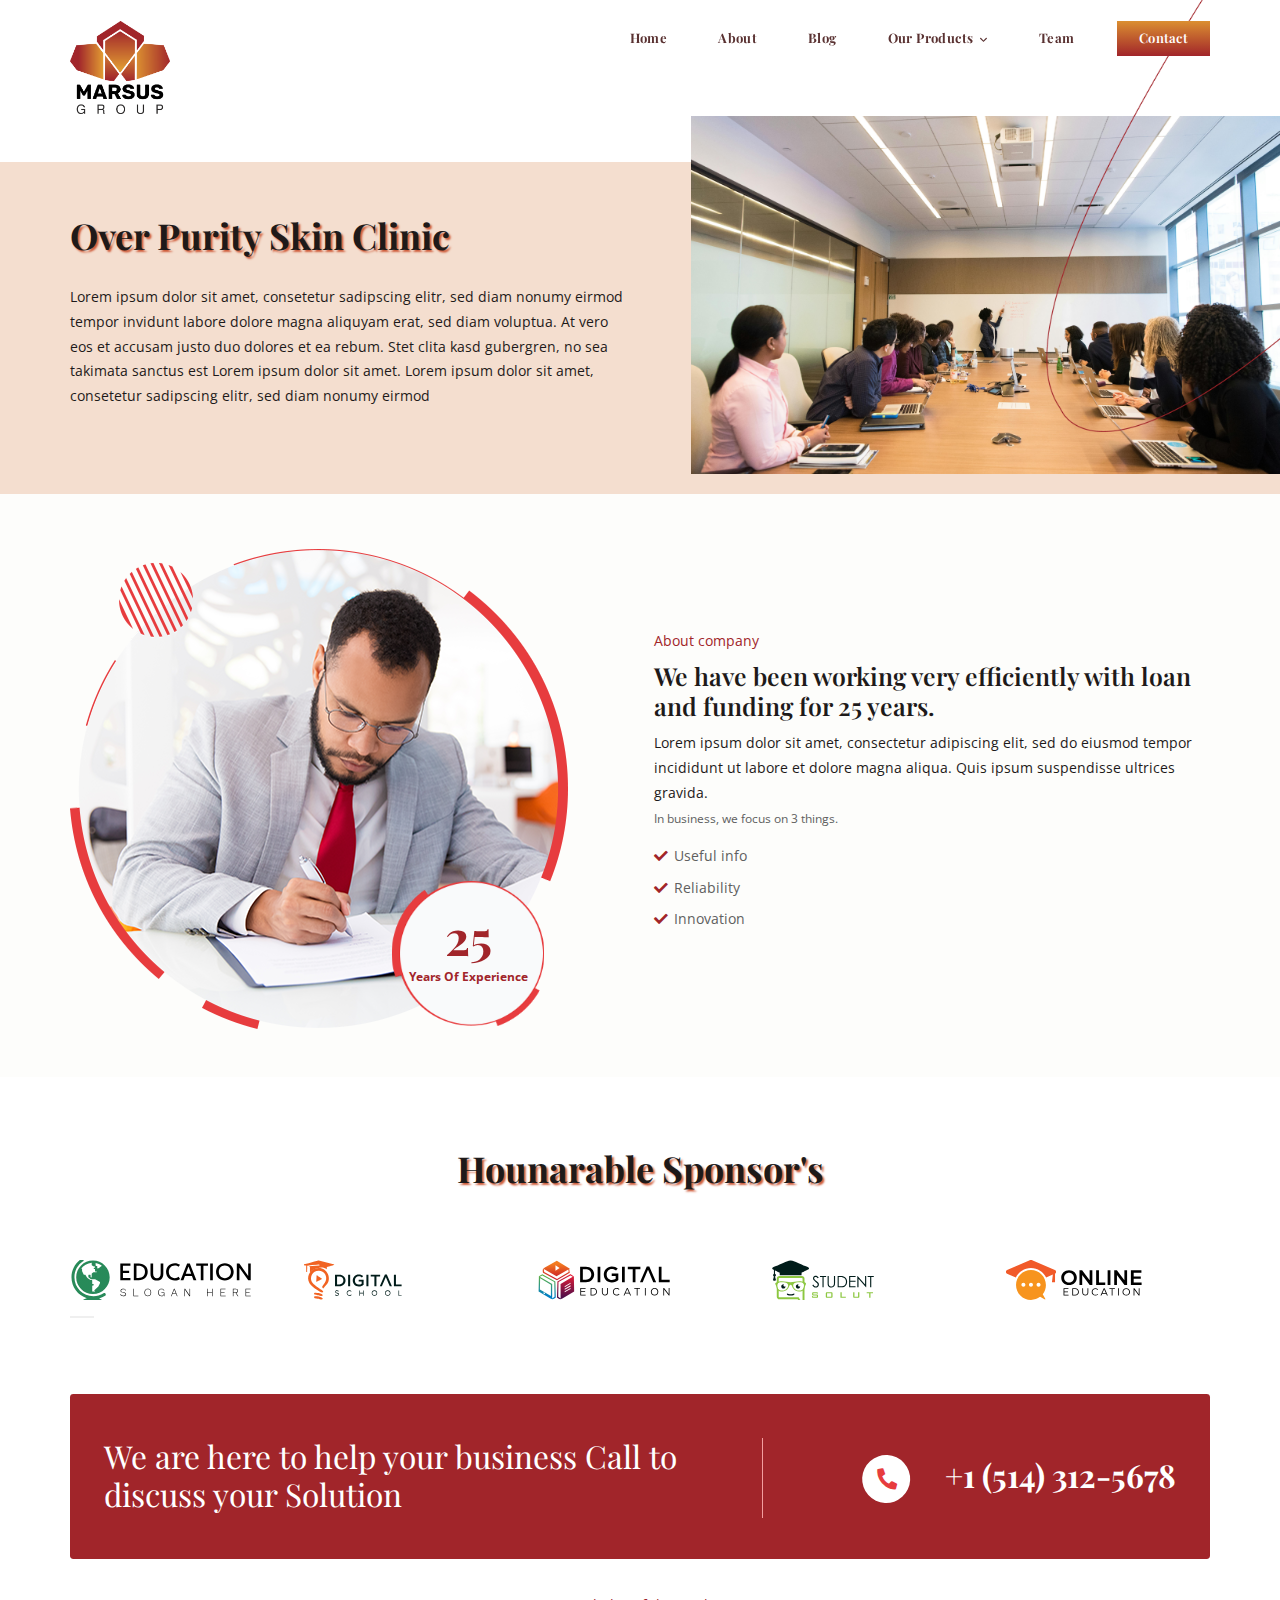
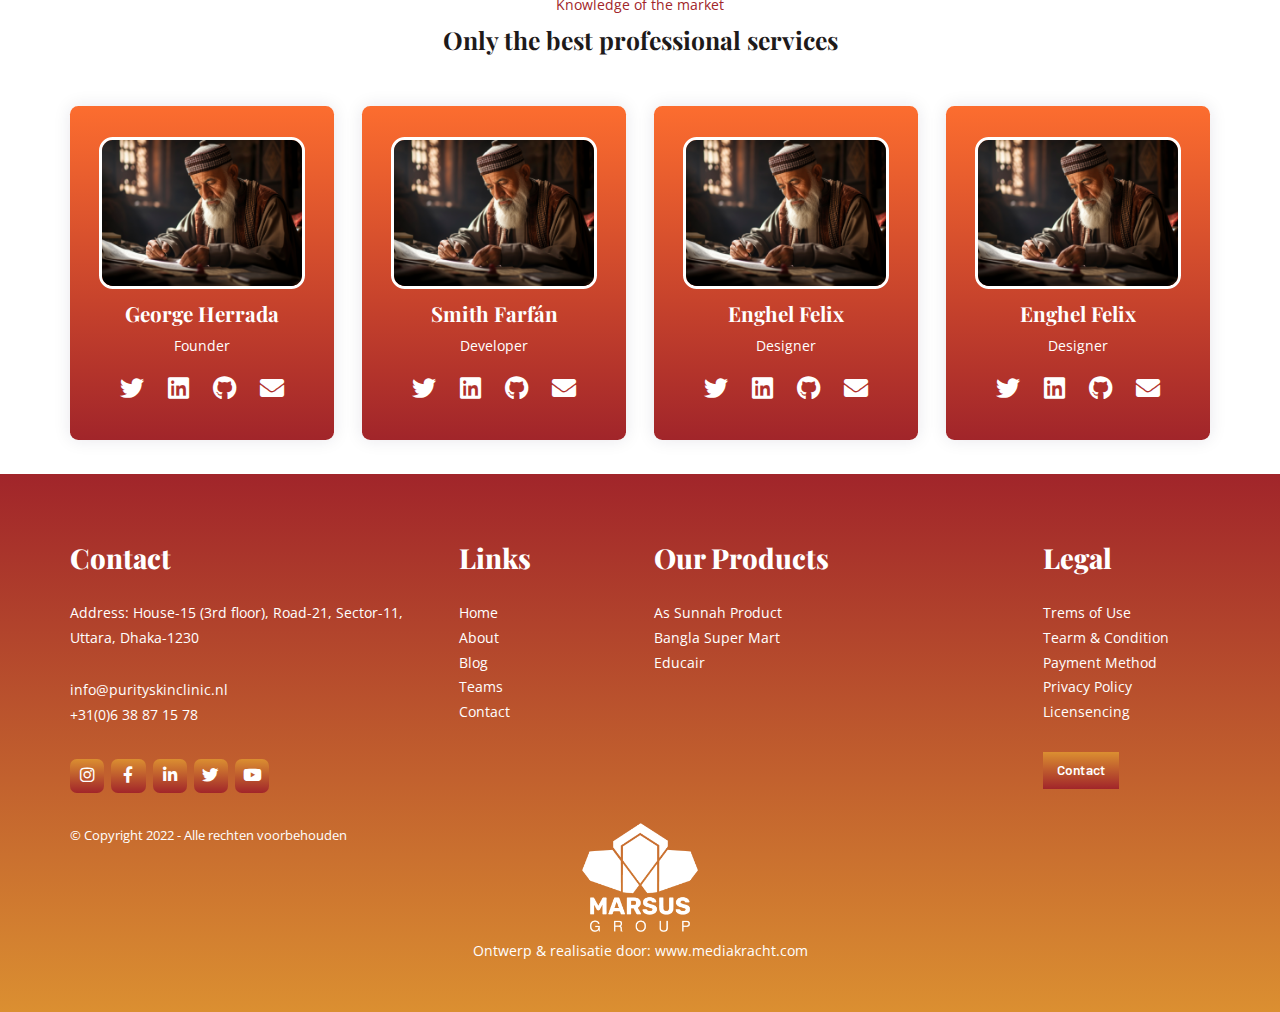
==== about.html @ e3d8effc "first commit" ====
<!DOCTYPE html>
<html lang="en">
<head>
    <meta charset="utf-8">
    <meta name="description" content="">
    <meta name="keywords" content="app, landing, corporate, Creative, Html Template, Template">
    <meta name="author" content="web-themes">
    <meta http-equiv="x-ua-compatible" content="ie=edge">
    <meta name="viewport" content="width=device-width, minimum-scale=1.0, maximum-scale=1.0, initial-scale=1">

    <!-- title -->
   <title>Marsus Group</title>

    <!-- favicon -->
    <link href="img/favicon.png" type="image/png" rel="icon">

    <!-- all css here -->
    <link href="css/bootstrap.min.css" rel="stylesheet" type="text/css" />
    <link href="css/fontawesome.min.css" rel="stylesheet" type="text/css" />
    <link href="css/owl.carousel.min.css" rel="stylesheet" type="text/css" />
    <link href="css/helper.css" rel="stylesheet" type="text/css" />
    <link href="css/style.css" rel="stylesheet" type="text/css" />
    <link href="css/responsive.css" rel="stylesheet" type="text/css" />
</head>
<body>
    <!-- Preloader Start -->
    <!-- <div id="preloader">
        <div class="loader3">
            <span></span>
            <span></span>
        </div>
    </div> -->
    <!-- Preloader End -->

  <!-- start header -->
  <header>
    <div class="container d-flex align-items-start justify-content-between">
        <!--logo start-->
        <a href="index.html" class="logo">
            <img src="img/logo.png" class="img-fluid" alt="">
        </a>
        <!--menu start-->
        <ul id="menu">
        <li class="nav-item"><a href="index.html" class="nav-link">Home</a></li>
        <li class="nav-item"><a href="about.html" class="nav-link">About</a></li>
        <li class="nav-item"><a href="blog.html" class="nav-link">Blog</a></li>               
        <li class="nav-item drop_box">
            <a href="#" class="nav-link">Our Products <i class="far fa-angle-down"></i></a>
            <div class="drop_wrap">
                <ul>
                    <li><a href="#">Marsus trade group</a></li>
                    <li><a href="#">Marsus trade group</a></li>
                </ul>
            </div>
        </li>
       
        <li class="nav-item"><a href="team.html" class="nav-link">Team</a></li>
        <li class="nav-item"><a href="contact.html" class="button">Contact</a></li>
    </ul>
        <!--menu end-->

        <!-- menu toggler -->
        <div class="hamburger-menu">
            <span class="line-top"></span>
            <span class="line-center"></span>
            <span class="line-bottom"></span>
        </div>
    </div>
</header>
    <main class="overflow-hidden">
        <!-- inner home -->
        <div class="inner_home">
            <div class="container">
                <div class="right_img" style="background-image: url(img/inner1.jpg)"></div>
                <div class="row">
                    <div class="col-lg-6">
                        <h2 class="title">Over Purity Skin Clinic</h2>
                        <p class="mt_40">Lorem ipsum dolor sit amet, consetetur sadipscing elitr, sed diam nonumy eirmod tempor invidunt labore dolore magna aliquyam erat, sed diam voluptua. At vero eos et accusam justo duo dolores et ea rebum. Stet clita kasd gubergren, no sea takimata sanctus est Lorem ipsum dolor sit amet. Lorem ipsum dolor sit amet, consetetur sadipscing elitr, sed diam nonumy eirmod</p>
                    </div>
                </div>
            </div>
            <!-- shape image -->
            <img src="img/home_shape2.png" class="home_shape2" alt="">
        </div>
        <!-- about_area -->
          <!-- about_area -->
        <section class="about-area">
            <div class="container">
                <div class="row align-items-center">
                    <div class="col-lg-6 mt_30">
                        <div class="about-wrap">
                            <img src="img/image3.png" alt="image">

                            <div class="about-shape">
                                <div class="text">
                                    <h3>25</h3>
                                    <span>Years Of Experience</span>
                                </div>
                            </div>
                        </div>
                    </div>

                    <div class="col-lg-6 mt_30">
                        <div class="about-content">
                            <span>About company</span>
                            <h3>We have been working very efficiently with loan and funding for 25 years.</h3>
                            <p>Lorem ipsum dolor sit amet, consectetur adipiscing elit, sed do eiusmod tempor incididunt ut labore et dolore magna aliqua. Quis ipsum suspendisse ultrices gravida.</p>
                            <strong>In business, we focus on 3 things.</strong>
                            <ul class="about-list">
                                <li>
                                    <i class="fas fa-check"></i>
                                    Useful info
                                </li>
                                <li>
                                    <i class="fas fa-check"></i>
                                    Reliability
                                </li>
                                <li>
                                    <i class="fas fa-check"></i>
                                    Innovation
                                </li>
                            </ul>
                        </div>
                    </div>
                </div>
            </div>
        </section>
         <!-- social area -->
         <div class="social_area">
            <div class="container">
                <div class="d-sm-flex align-items-center justify-content-center mb_100 text-center">
                    <h2 class="title">Hounarable Sponsor's</h2>
                </div>
                <div class="owl-carousel slider1">
                    <div class="item">
                        <img src="img/1.svg" alt="">
                    </div>
                    <div class="item">
                        <img src="img/2.svg" alt="">
                    </div>
                    <div class="item">
                        <img src="img/3.svg" alt="">
                    </div>
                    <div class="item">
                        <img src="img/4.svg" alt="">
                    </div>
                    <div class="item">
                        <img src="img/5.svg" alt="">
                    </div>
                    <div class="item">
                        <img src="img/6.svg" alt="">
                    </div>
                </div>
            </div>
           
        </div>
        <!-- solution-area -->
        <section class="solution-area bg-top">
            <div class="container">
                <div class="solution-item">
                    <div class="row align-items-center">
                        <div class="col-lg-7">
                            <div class="content">
                                <h3>We are here to help your business Call to discuss your Solution</h3>
                            </div>
                        </div>

                        <div class="col-lg-5">
                            <div class="solution-info">
                                <i class="fas fa-phone"></i>
                                <h3>
                                    <a href="tel:15143125678">+1 (514) 312-5678</a>
                                </h3>
                            </div>
                        </div>
                    </div>
                </div>
            </div>
        </section>
        <!-- team_area -->
        <div class="team_area">
            <div class="container">
                <div class="section-title">
                    <span>Knowledge of the market</span>
                    <h2>Only the best professional services</h2>
                </div>
                <div class="row">
                    <div class="col-lg-3 mt_30">
                        <div class="card-team">
                            <div class="team_img">
                                <img src="img/team-1.jpg">
                            </div>
                            <h3>George Herrada</h3>
                            <p>Founder</p>
                            <div class="icons">
                                <a href="#">
                                    <i class="fab fa-twitter"></i>
                                </a>
                                <a href="#">
                                    <i class="fab fa-linkedin"></i>
                                </a>
                                <a href="#">
                                    <i class="fab fa-github"></i>
                                </a>
                                <a href="#">
                                    <i class="fas fa-envelope"></i>
                                </a>
                            </div>
                        </div>
                    </div>
                    <div class="col-lg-3 mt_30">
                        <div class="card-team">
                            <div class="team_img">
                                <img src="img/team-1.jpg" />
                            </div>
                            <h3>Smith Farfán</h3>
                            <p>Developer</p>
                            <div class="icons">
                                <a href="#">
                                    <i class="fab fa-twitter"></i>
                                </a>
                                <a href="#">
                                    <i class="fab fa-linkedin"></i>
                                </a>
                                <a href="#">
                                    <i class="fab fa-github"></i>
                                </a>
                                <a href="#">
                                    <i class="fas fa-envelope"></i>
                                </a>
                            </div>
                        </div>
                    </div>
                    <div class="col-lg-3 mt_30">
                        <div class="card-team">
                            <div class="team_img">
                                <img
                                    src="img/team-1.jpg" />
                            </div>
                            <h3>Enghel Felix</h3>
                            <p>Designer</p>
                            <div class="icons">
                                <a href="#">
                                    <i class="fab fa-twitter"></i>
                                </a>
                                <a href="#">
                                    <i class="fab fa-linkedin"></i>
                                </a>
                                <a href="#">
                                    <i class="fab fa-github"></i>
                                </a>
                                <a href="#">
                                    <i class="fas fa-envelope"></i>
                                </a>
                            </div>
                        </div>
                    </div>
                    <div class="col-lg-3 mt_30">
                        <div class="card-team">
                            <div class="team_img">
                                <img
                                    src="img/team-1.jpg" />
                            </div>
                            <h3>Enghel Felix</h3>
                            <p>Designer</p>
                            <div class="icons">
                                <a href="#">
                                    <i class="fab fa-twitter"></i>
                                </a>
                                <a href="#">
                                    <i class="fab fa-linkedin"></i>
                                </a>
                                <a href="#">
                                    <i class="fab fa-github"></i>
                                </a>
                                <a href="#">
                                    <i class="fas fa-envelope"></i>
                                </a>
                            </div>
                        </div>
                    </div>
                </div>
            </div>
        </div>
    </main>

        <!-- footer area -->
        <footer>
            <div class="container">
                <div class="row form-row">
                    <div class="col-lg-4 col-sm-6">
                        <h4>Contact</h4>
                        <p class="mt_40">Address: House-15 (3rd floor), Road-21, Sector-11, Uttara, Dhaka-1230</p>
                        <p class="mt_40">
                            <a href="mailto:info@purityskinclinic.nl">info@purityskinclinic.nl</a><br>
                            <a href="tel:310638871578">+31(0)6 38 87 15 78</a>
                        </p>
                        <div class="social_icons mt_45 mb_45">
                            <a href="#"><i class="fab fa-instagram"></i></a>
                            <a href="#"><i class="fab fa-facebook-f"></i></a>
                            <a href="#"><i class="fab fa-linkedin-in"></i></a>
                            <a href="#"><i class="fab fa-twitter"></i></a>
                            <a href="#"><i class="fab fa-youtube"></i></a>
                        </div>
                        <p class="copyright">© Copyright 2022 - Alle rechten voorbehouden</p>
                    </div>                        
                    <div class="col-lg-2 col-sm-6">
                        <h4>Links</h4>
                        <ul>
                            <li><a href="#">Home</a></li>
                            <li><a href="#">About</a></li>
                            <li><a href="#">Blog</a></li>
                            <li><a href="#">Teams</a></li>
                            <li><a href="#">Contact</a></li>
                        </ul>
                    </div>                        
                    <div class="col-lg-4 col-sm-6">
                        <h4>Our Products</h4>
                        <ul>
                            <li><a href="#">As Sunnah Product</a></li>
                            <li><a href="#">Bangla Super Mart</a></li>
                            <li><a href="#">Educair</a></li>
                        </ul>
                    </div>                        
                    <div class="col-lg-2 col-sm-6">
                        <h4>Legal</h4>
                        <ul>
                            <li><a href="#">Trems of Use</a></li>
                            <li><a href="#">Tearm & Condition</a></li>
                            <li><a href="#">Payment Method</a></li>
                            <li><a href="#">Privacy Policy</a></li>
                            <li><a href="#">Licensencing</a></li>
                        </ul>
                        <a href="#" class="button white_btn mt_40">Contact</a>
                    </div>                        
                </div>

                <div class="footer_bottom">
                    <a href="index.html"><img src="img/f_logo.png" alt=""></a>
                    <p>Ontwerp & realisatie door: <a href="https://www.mediakracht.com/">www.mediakracht.com</a></p>
                </div>
            </div>
        </footer>

    </div>


    
    <!-- all js here -->
    <script src="js/jquery-3.4.1.min.js"></script>
    <script src="js/plugins.js"></script>
    <script src="js/main.js"></script>
</body>
</html>
---- css/helper.css ----
/*
**margin .5rem - 10.0rem
**padding .5rem - 10.0rem
*/

.mt_5{margin-top:.5rem}.mt_10{margin-top:1.0rem}.mt_15{margin-top:1.5rem}.mt_20{margin-top:2.0rem}.mt_25{margin-top:2.5rem}.mt_30{margin-top:3.0rem}.mt_35{margin-top:3.5rem}.mt_40{margin-top:4.0rem}.mt_45{margin-top:4.5rem}.mt_50{margin-top:5.0rem}.mt_55{margin-top:5.5rem}.mt_60{margin-top:6.0rem}.mt_65{margin-top:6.5rem}.mt_70{margin-top:7.0rem}.mt_75{margin-top:7.5rem}.mt_80{margin-top:8.0rem}.mt_85{margin-top:8.5rem}.mt_90{margin-top:9.0rem}.mt_95{margin-top:9.5rem}.mt_100{margin-top:10.0rem}.mb_5{margin-bottom:.5rem}.mb_10{margin-bottom:1.0rem}.mb_15{margin-bottom:1.5rem}.mb_20{margin-bottom:2.0rem}.mb_25{margin-bottom:2.5rem}.mb_30{margin-bottom:3.0rem}.mb_35{margin-bottom:3.5rem}.mb_40{margin-bottom:4.0rem}.mb_45{margin-bottom:4.5rem}.mb_50{margin-bottom:5.0rem}.mb_55{margin-bottom:5.5rem}.mb_60{margin-bottom:6.0rem}.mb_65{margin-bottom:6.5rem}.mb_70{margin-bottom:7.0rem}.mb_75{margin-bottom:7.5rem}.mb_80{margin-bottom:8.0rem}.mb_85{margin-bottom:8.5rem}.mb_90{margin-bottom:9.0rem}.mb_95{margin-bottom:9.5rem}.mb_100{margin-bottom:10.0rem}.mr_5{margin-right:.5rem}.mr_10{margin-right:1.0rem}.mr_15{margin-right:1.5rem}.mr_20{margin-right:2.0rem}.mr_25{margin-right:2.5rem}.mr_30{margin-right:3.0rem}.mr_35{margin-right:3.5rem}.mr_40{margin-right:4.0rem}.mr_45{margin-right:4.5rem}.mr_50{margin-right:5.0rem}.mr_55{margin-right:5.5rem}.mr_60{margin-right:6.0rem}.mr_65{margin-right:6.5rem}.mr_70{margin-right:7.0rem}.mr_75{margin-right:7.5rem}.mr_80{margin-right:8.0rem}.mr_85{margin-right:8.5rem}.mr_90{margin-right:9.0rem}.mr_95{margin-right:9.5rem}.mr_100{margin-right:10.0rem}.ml_5{margin-left:.5rem}.ml_10{margin-left:1.0rem}.ml_15{margin-left:1.5rem}.ml_20{margin-left:2.0rem}.ml_25{margin-left:2.5rem}.ml_30{margin-left:3.0rem}.ml_35{margin-left:3.5rem}.ml_40{margin-left:4.0rem}.ml_45{margin-left:4.5rem}.ml_50{margin-left:5.0rem}.ml_55{margin-left:5.5rem}.ml_60{margin-left:6.0rem}.ml_65{margin-left:6.5rem}.ml_70{margin-left:7.0rem}.ml_75{margin-left:7.5rem}.ml_80{margin-left:8.0rem}.ml_85{margin-left:8.5rem}.ml_90{margin-left:9.0rem}.ml_95{margin-left:9.5rem}.ml_100{margin-left:10.0rem}.pt_5{padding-top:.5rem}.pt_10{padding-top:1.0rem}.pt_15{padding-top:1.5rem}.pt_20{padding-top:2.0rem}.pt_25{padding-top:2.5rem}.pt_30{padding-top:3.0rem}.pt_35{padding-top:3.5rem}.pt_40{padding-top:4.0rem}.pt_45{padding-top:4.5rem}.pt_50{padding-top:5.0rem}.pt_55{padding-top:5.5rem}.pt_60{padding-top:6.0rem}.pt_65{padding-top:6.5rem}.pt_70{padding-top:7.0rem}.pt_75{padding-top:7.5rem}.pt_80{padding-top:8.0rem}.pt_85{padding-top:8.5rem}.pt_90{padding-top:9.0rem}.pt_95{padding-top:9.5rem}.pt_100{padding-top:10.0rem}.pb_5{padding-bottom:.5rem}.pb_10{padding-bottom:1.0rem}.pb_15{padding-bottom:1.5rem}.pb_20{padding-bottom:2.0rem}.pb_25{padding-bottom:2.5rem}.pb_30{padding-bottom:3.0rem}.pb_35{padding-bottom:3.5rem}.pb_40{padding-bottom:4.0rem}.pb_45{padding-bottom:4.5rem}.pb_50{padding-bottom:5.0rem}.pb_55{padding-bottom:5.5rem}.pb_60{padding-bottom:6.0rem}.pb_65{padding-bottom:6.5rem}.pb_70{padding-bottom:7.0rem}.pb_75{padding-bottom:7.5rem}.pb_80{padding-bottom:8.0rem}.pb_85{padding-bottom:8.5rem}.pb_90{padding-bottom:9.0rem}.pb_95{padding-bottom:9.5rem}.pb_100{padding-bottom:10.0rem}.pr_5{padding-right:.5rem}.pr_10{padding-right:1.0rem}.pr_15{padding-right:1.5rem}.pr_20{padding-right:2.0rem}.pr_25{padding-right:2.5rem}.pr_30{padding-right:3.0rem}.pr_35{padding-right:3.5rem}.pr_40{padding-right:4.0rem}.pr_45{padding-right:4.5rem}.pr_50{padding-right:5.0rem}.pr_55{padding-right:5.5rem}.pr_60{padding-right:6.0rem}.pr_65{padding-right:6.5rem}.pr_70{padding-right:7.0rem}.pr_75{padding-right:7.5rem}.pr_80{padding-right:8.0rem}.pr_85{padding-right:8.5rem}.pr_90{padding-right:9.0rem}.pr_95{padding-right:9.5rem}.pr_100{padding-right:10.0rem}.pl_5{padding-left:.5rem}.pl_10{padding-left:1.0rem}.pl_15{padding-left:1.5rem}.pl_20{padding-left:2.0rem}.pl_25{padding-left:2.5rem}.pl_30{padding-left:3.0rem}.pl_35{padding-left:3.5rem}.pl_40{padding-left:4.0rem}.pl_45{padding-left:4.5rem}.pl_50{padding-left:5.0rem}.pl_55{padding-left:5.5rem}.pl_60{padding-left:6.0rem}.pl_65{padding-left:6.5rem}.pl_70{padding-left:7.0rem}.pl_75{padding-left:7.5rem}.pl_80{padding-left:8.0rem}.pl_85{padding-left:8.5rem}.pl_90{padding-left:9.0rem}.pl_95{padding-left:9.5rem}.pl_100{padding-left:10.0rem}
---- css/style.css ----
/*======================
   01. Google fonts
========================*/
@import url('https://fonts.googleapis.com/css2?family=Barlow:wght@600&family=Open+Sans:wght@400;500;600;700&family=Playfair+Display:wght@400;600;700&display=swap');

/*======================
   02. Basic css
========================*/
html{
	font-size: 62.2%;
}
a, button, img{
	-webkit-transition: 0.3s;
	-o-transition: 0.3s;
	transition: 0.3s;
}
p a{
	color: #685650;
}
p a:hover{
	color: #5a3232;
}
main{
	padding-top: 20.5rem;
}
html,
body,
div,
span,
h1,
h2,
h3,
h4,
h5,
h6,
p,
a,
strong,
i,
ol,
ul,
li,
form,
label,
footer,
header,
menu,
nav,
section {
	margin: 0;
	padding: 0;
}
/* #db8f31
#a1252a */
body {
	line-height: 1.8;
	font-family: 'Open Sans', sans-serif;
	background-color: #fff;
	color: rgb(30 26 26);
	font-weight: 400;
	font-size: 2rem;
}
ol,
ul {
	list-style: none;
}

a:hover {
	text-decoration: none;
}

button:focus,
a:focus,
input:focus,
textarea:focus{
	outline: none;
}

/* page loader  */
#preloader {
	position: fixed;
	background: #F8EFE9;
	top: 0;
	left: 0;
	right: 0;
	bottom: 0;
	z-index: 99999;
	height: 100vh;
	width: 100vw;
	display: -webkit-box;
	display: -ms-flexbox;
	display: flex;
	-webkit-box-align: center;
	    -ms-flex-align: center;
	        align-items: center;
	-webkit-box-pack: center;
	    -ms-flex-pack: center;
	        justify-content: center;
}
.loader3 {
	width: 5.0rem;
	height: 5.0rem;
	display: inline-block;
	padding: .0rem;
	text-align: left;
}

.loader3 span {
	position: absolute;
	display: inline-block;
	width: 5.0rem;
	height: 5.0rem;
	border-radius: 100%;
	background: #5a3232;
	-webkit-animation: loader3 1.5s linear infinite;
	animation: loader3 1.5s linear infinite;
}

.loader3 span:last-child {
	animation-delay: -0.9s;
	-webkit-animation-delay: -0.9s;
}

@keyframes loader3 {
  	0% {
    	-webkit-transform: scale(0, 0);
    	        transform: scale(0, 0);
    	opacity: 0.8;
  	}
  	100% {
    	-webkit-transform: scale(1, 1);
    	        transform: scale(1, 1);
    	opacity: 0;
  	}
}

@-webkit-keyframes loader3 {
  	0% {
    	-webkit-transform: scale(0, 0);
    	opacity: 0.8;
  	}
  	100% {
    	-webkit-transform: scale(1, 1);
    	opacity: 0;
  	}
}
/*Hamburger-menu START CSS*/
.hamburger-menu {
	cursor: pointer;
	display: none;
	z-index: 999;
}
.hamburger-menu span {
	background: #685650;
	width: 4.0rem;
	height: .3rem;
	display: block;
	margin: .7rem 0;
	-webkit-transition: all 0.3s ease;
	-o-transition: all 0.3s ease;
	transition: all 0.3s ease;
}
.hamburger-menu .line-center{
	width: 3rem;
	margin-left: auto;
}
.hamburger-menu .line-top.current {
	-webkit-transform: translateY(335%) rotate(135deg);
	-ms-transform: translateY(335%) rotate(135deg);
	transform: translateY(335%) rotate(135deg);
}
.hamburger-menu .line-center.current {
	opacity: 0;
}
.hamburger-menu .line-bottom.current {
	-webkit-transform: translateY(-325%) rotate(-135deg);
	-ms-transform: translateY(-325%) rotate(-135deg);
	transform: translateY(-325%) rotate(-135deg);
}
header {
	position: fixed;
	top: 0;
	left: 0;
	z-index: 1024;
	width: 100%;
	padding: 3rem 0;
	-webkit-transition: 0.3s;
	-o-transition: 0.3s;
	transition: 0.3s;
}

/*sticky START CSS*/
header.sticky {
	padding: 2rem 0;
	background-color: #fff;
   -webkit-box-shadow: 0 .8rem 2.0rem 0 rgba(0, 0, 0, .1);
   box-shadow: 0 .8rem 2.0rem 0 rgba(0, 0, 0, .1);
}
.logo{
	margin-right: 2.2rem;
	display: block;
	width: 100%;
	max-width: 14.5rem;
}
.logo img{
	width: 100%;
}
header.sticky .logo img{
	width: 10rem;
}
header.sticky .logo h2{
	font-size: 3rem;
}
#menu {
	display: -webkit-box;
	display: -ms-flexbox;
	display: flex;
	-webkit-box-align: center;
	    -ms-flex-align: center;
	        align-items: center;
	-webkit-box-pack: end;
	    -ms-flex-pack: end;
	        justify-content: flex-end;
}
#menu>li {
	position: relative;
	margin: 0 1.5rem;
}
#menu>li:last-child{
	margin-right: 0;
}
#menu>li>a.nav-link {
	padding: 1rem 2.2rem 1.2rem;
	color: #5a3232;
	font-size: 2.2rem;
	font-weight: 700;
	line-height: 1.36;
	letter-spacing: 0.06rem;
	display: -webkit-box;
	display: -ms-flexbox;
	display: flex;
	-webkit-box-align: center;
	    -ms-flex-align: center;
	        align-items: center;
	-webkit-box-pack: center;
	    -ms-flex-pack: center;
	        justify-content: center;
	position: relative;
	z-index: 1;
	font-family: 'Playfair Display', serif;
}
#menu>li>a.active{
	color: #5a3232;
}
#menu>li:hover>a.nav-link {
	color: #a1252a;
	background-color: #fff;
}
#menu>li>a>i{
	margin-left: 1rem;
	margin-top: 0.4rem;
	font-size: 85%;
}
#menu li:last-child{
	padding-right: 0;
}
#menu>li>.drop_wrap>ul {
    position: absolute;
    left: 0;
    top: 100%;
    min-width: 26.6rem;
    padding: 0rem 0;
    opacity: 0;
    pointer-events: none;
    -webkit-transition: 0.3s;
    -o-transition: 0.3s;
    transition: 0.3s;
    background: radial-gradient(circle, rgba(219,143,49,1) 10%, rgba(161,37,42,1) 100%);
}
#menu>li:last-child>.drop_wrap>ul{
	right: 0;
	left: auto;
}
#menu>li:hover>.drop_wrap>ul{
	opacity: 1;
	pointer-events: all;
}
#menu>li>.drop_wrap>ul>li>a{
	display: block;
	padding: 0.9rem 2rem;
	color: #fff;
	font-weight: 400;
	line-height: 1.3;
	font-size: 1.8rem;
}
#menu>li>.drop_wrap>ul>li>a:hover,
#menu>li>.drop_wrap>ul>li>a.active{
	background-color: #000;
	color: #fff;
}
h1,
h2,
h3,
h4,
h5,
h6{
	font-family: 'Playfair Display', serif;
	font-weight: 700;
}
header .button{
	font-family: 'Playfair Display', serif;
	font-size: 2.2rem;
	margin-left: 1rem;
}
.button{
	display: -webkit-inline-box;
	display: -ms-inline-flexbox;
	display: inline-flex;
	-webkit-box-align: center;
	    -ms-flex-align: center;
	        align-items: center;
	-webkit-box-pack: center;
	    -ms-flex-pack: center;
	        justify-content: center;
	text-align: center;
	font-size: 2rem;
	font-weight: 600;
	line-height: 1.36;
	font-family: 'Barlow', sans-serif;
	padding: 1.2rem 3.2rem 1.4rem;
	color: #fff;
	background: linear-gradient(0deg, rgba(161,37,42,1) 0%, rgba(219,143,49,1) 100%);
	letter-spacing: 0.04rem;
	border: none;
}
.button i{
	margin-left: 1.7rem;
}
.button:hover{
	background: linear-gradient(0deg, rgba(219,143,49,1) 0%, rgba(161,37,42,1) 100%);
	color: #fff;

}
.title {
    font-size: 5.2rem;
    font-weight: 700;
    color: rgb(30 26 26);
    line-height: 1.26;
    max-width: 70rem;
    font-family: "Playfair Display", serif;
    text-shadow: 2px 2px 2px #CE5937;
}
.line{
	display: block;
	width: 15rem;
	height: 0.3rem;
	background-color: #5a3232;
}
.row:not(.no-gutters){
	margin-left: -2rem;
	margin-right: -2rem;
}
.row:not(.no-gutters)>div{
	padding-left: 2rem;
	padding-right: 2rem;
}

/*home area*/
.home_area{
	display: -webkit-box;
	display: -ms-flexbox;
	display: flex;
	-webkit-box-align: center;
	    -ms-flex-align: center;
	        align-items: center;
	padding-bottom: 2rem;
	position: relative;
	z-index: 1;
}
.home_content{
	width: 56.3rem;
	-ms-flex-negative: 0;
	    flex-shrink: 0;
	margin-right: 18rem;
}
.button_group{
	display: -webkit-box;
	display: -ms-flexbox;
	display: flex;
	-webkit-box-align: center;
	    -ms-flex-align: center;
	        align-items: center;
}
.button_group a:first-child{
	margin-right: 3rem;
}
.slider_wrap{
	width: 100%;
	position: relative;
	z-index: 1;
}
.slider_wrap .item{
	height: 70rem;
	background-size: cover;
	background-repeat: no-repeat;
	background-position: center center;
}
.slider_wrap .owl-item.active .item{
	height: 78.8rem;
}
.slider_wrap .owl-stage{
	padding-left: 0 !important;
	display: -webkit-box;
	display: -ms-flexbox;
	display: flex;
	-webkit-box-align: center;
	    -ms-flex-align: center;
	        align-items: center;
}
.slider_wrap .owl-nav{
	position: absolute;
	top: 25.3rem;
	left: -4rem;
	display: -webkit-box;
	display: -ms-flexbox;
	display: flex;
	-webkit-box-orient: vertical;
	-webkit-box-direction: normal;
	    -ms-flex-direction: column;
	        flex-direction: column;
}
.owl-nav button{
	padding: 0;
	height: 7.5rem;
	width: 7.5rem;
	border-radius: 50%;
	background: radial-gradient(circle, rgba(219,143,49,1) 10%, rgba(161,37,42,1) 100%);
	color: #fff;
	margin: 0.5rem;
	font-size: 3rem;
}
.owl-nav button:hover{
	background-color: #685650;
	color: #fff;
}
.home_shape1 {
	position: absolute;
	z-index: -1;
	top: 11rem;
	width: 45rem;
	left: -8.5rem;
}
.home_shape2 {
    position: absolute;
    z-index: 1;
    width: 60rem;
    bottom: -5rem;
    right: 56rem;
    pointer-events: none;
}

/*treatment area*/
.treatment_area{
	padding: 9rem 0;
	position: relative;
	z-index: 1;
}
.treatment_area::before{
	position: absolute;
	content: '';
	left: 0;
	bottom: 0;
	width: 100%;
	height: 79.5rem;
	background-color: #F4DECF;
	z-index: -2;
}
.treatment_box{
	overflow: hidden;
	border-radius: 4.5rem;
	background-color: #fff;
	position: relative;
	height: 100%;
}
.treatment_content{
	text-align: center;
	padding: 4rem 3.5rem 12rem;
}
.treatment_content h4{
	font-size: 4rem;
	letter-spacing: 0.04rem;
	color: #685650;
	margin-bottom: 2.5rem;
}
.treatment_content h4 span{
	color: #5a3232;
}
.treatment_img{
	display: block;
}
.treatment_img img{
	max-height: 24.7rem;
	-o-object-fit: cover;
	   object-fit: cover;
}
.treatment_box:hover .treatment_img img{
	-webkit-transform: scale(1.1);
	    -ms-transform: scale(1.1);
	        transform: scale(1.1);
}
.treatment_box .link{
	position: absolute;
	bottom: 5.2rem;
	left: 50%;
	-webkit-transform: translateX(-50%);
	    -ms-transform: translateX(-50%);
	        transform: translateX(-50%);
}
.link{
	display: -webkit-inline-box;
	display: -ms-inline-flexbox;
	display: inline-flex;
	-webkit-box-align: center;
	    -ms-flex-align: center;
	        align-items: center;
	font-family: 'Barlow', sans-serif;
	font-weight: 600;
	color: #685650;
	font-size: 2rem;
}
.link i{
	margin-left: 1.4rem;
}
.link:hover{
	color: #5a3232;
}
.bottom_content{
	margin-top: 7rem;
}
.bottom_content p{
	font-size: 2.2rem;
	max-width: 80.5rem;
	margin-left: auto;
	margin-right: auto;
}
.shape1 {
	position: absolute;
	z-index: -1;
	bottom: -42rem;
	left: -15rem;
	max-width: 61rem;
	pointer-events: none;
}
/*social area*/
.social_area{
	padding: 10rem 0;
}
.social_area .social_icons a{
	background-color: #5a3232;
	color: #fff;
}

/*footer area*/
footer{
	background: linear-gradient(0deg, rgba(219, 143, 49, 1) 0%, rgba(161, 37, 42, 1) 100%);
	padding-top: 5rem;
	padding-bottom: 7rem;
	color: #fff;
}
footer h4{
	font-size: 4rem;
	font-weight: 800;
	line-height: 1.1;
	margin-top: 5rem;
}
footer ul{
	padding-top: 4rem;
}
footer ul li a{
	color: #fff;
	display: inline-block;
}
footer ul li a:hover{
	color: rgb(30 26 26);
}
footer p a{
	color: #fff;
}
footer p a:hover{
	color: #685650;
}
.flink{
	color: #fff;
	font-weight: 700;
	margin-top: 4rem;
	display: inline-block;
}
.flink:hover{
	color: #685650;
}
.footer_bottom{
	text-align: center;
	font-size: 2rem;
	margin-top: -3.5rem;
}
.footer_bottom a img{
	width: 17rem;
	margin-bottom: 1rem;
	filter: brightness(0) invert(1);
}
.social_icons{
	display: -webkit-inline-box;
	display: -ms-inline-flexbox;
	display: inline-flex;
	-webkit-box-align: center;
	    -ms-flex-align: center;
	        align-items: center;
}
.social_icons a{
	display: -webkit-box;
	display: -ms-flexbox;
	display: flex;
	-webkit-box-align: center;
	    -ms-flex-align: center;
	        align-items: center;
	-webkit-box-pack: center;
	    -ms-flex-pack: center;
	        justify-content: center;
	height: 5rem;
	width: 5rem;
	color: #fff;
	margin-right: 1rem;
	background: linear-gradient(0deg, rgba(161, 37, 42, 1) 0%, rgba(219, 143, 49, 1) 100%);
	border-radius: 1rem;
	font-size: 2.4rem;
}
.social_icons a:hover{
	background-color: #685650;
	color: #fff;
}
.social_icons a:last-child{
	margin-right: 0;
}
.copyright{
	font-size: 1.9rem;
}
.white_btn{
	background-color: #fff;
	color: #685650;
}

footer .button{
	padding: 1.2rem 2rem 1.4rem;
	color: #fff;
}

/*return-to-top START CSS*/
.back-to-top {
	font-size: 3.4rem;
	width: 5rem;
	height: 5rem;
	line-height: 4.7rem;
	text-align: center;
	display: none;
	position: fixed;
	bottom: 3.0rem;
	right: 2.0rem;
	border-radius: 50%;
	background: #685650;
	z-index: 1000;
}

.back-to-top i {
	color: #fff;
}

/*inner pages*/
.inner_home{
	background-color: #F4DECF;
	padding: 7.4rem 0 12.4rem;
	position: relative;
	z-index: 1;
	margin-top: 3rem;
}
.right_img {
	position: absolute;
	right: 0;
	height: 52rem;
	top: -6.6rem;
	width: 46%;
	background-size: cover;
	background-position: center center;
	background-repeat: no-repeat;
}
.inner_home .home_shape2 {
	width: 52rem;
	bottom: 9rem;
	right: -18rem;
}

.method_area{
	padding: 11rem 0 10.5rem;
}
.title_wrapper p{
	max-width: 56rem;
}
.method_img{
	position: relative;
	z-index: 1;
}
.method_wrap .row{
	padding-top: 7rem;
}
.method_wrap .row:nth-child(even){
	-webkit-box-orient: horizontal;
	-webkit-box-direction: reverse;
	    -ms-flex-direction: row-reverse;
	        flex-direction: row-reverse;
}
.method_wrap .row:nth-child(even) .method_img{
	padding-right: 6rem;
	text-align: right;
}
.method_wrap .row:nth-child(odd) .method_img{
	padding-left: 6rem;
}
.method_wrap .row:nth-child(odd) .method_content{
	padding-left: 9rem;
	max-width: 70rem;
}
.method_wrap .row:nth-child(even) .method_content{
	padding-right: 9rem;
	max-width: 70rem;
	margin-left: auto;
}
.method_wrap .row:nth-child(odd) .method_img::before {
	position: absolute;
	content: '';
	left: 0;
	bottom: -5rem;
	width: 40.3rem;
	height: 39.5rem;
	background-image: url(../img/ms1.png);
	background-size: contain;
	background-repeat: no-repeat;
	background-position: left center;
	z-index: -1;
}
.method_wrap .row:nth-child(3) .method_img::before{
	bottom: auto;
	top: -6rem;
}
.method_wrap .row:nth-child(even) .method_img::before {
	position: absolute;
	content: '';
	right: 0;
	top: -4rem;
	width: 30.5rem;
	height: 27.5rem;
	background-image: url(../img/ms3.png);
	background-size: contain;
	background-repeat: no-repeat;
	background-position: right center;
	z-index: -1;
}
.method_wrap .row:nth-child(4) .method_img::before{
	top: auto;
	background-image: url(../img/ms2.png);
	bottom: -4rem;
}
.method_wrap img {
    width: 41rem;
    height: 39rem;
    object-fit: cover;
    border-radius: 4.5rem;
}
.method_wrap h2{
	font-size: 4rem;
	color: #5a3232;
	line-height: 1.2;
}
.specialist_contents{
	text-align: center;
}
.specialist_contents .expert_img::before {
   top: 2rem;
   left: -2rem;
}
.expert{
	padding: 0 0 12.6rem;
}
.specialist_contents .title {
   max-width: 65rem;
}
.specialist_contents p{
	max-width: 98rem;
}
.map_box{
	max-width: 100%;
}
.map_box img{
	width: 100%;
	border-radius: 4.5rem;
}
.map_box iframe{
	border: none;
	position: absolute;
	left: 0;
	bottom: 0;
	border-radius: 3.5rem;
	height: 42.5rem;
	width: 100%;
}
.contact_area{
	padding: 6.5rem 0 10rem;
}
.contact_area h4{
	font-size: 4.2rem;
	color: #5a3232;
}
.contact_area li a{
	color: #685650;
}
.contact_area li a:hover{
	color: #5a3232;
}
.contact_area .flink{
	color: #685650;
	margin-top: 3rem;
	margin-bottom: 3rem;
}
.contact_area .flink:hover{
	color: #5a3232;
}
.contact_form{
	max-width: 92rem;
	margin-left: auto;
	margin-right: auto;
	text-align: center;
	margin-top: 12rem;
}
.contact_form .row{
	margin-left: -1rem;
	margin-right: -1rem;
}
.contact_form .row>div{
	padding-left: 1rem;
	padding-right: 1rem;
}
.contact_form .title{
	max-width: 100%;
}
.contact_form p{
	max-width: 80rem;
}
.contact_form input,
.contact_form textarea{
	width: 100%;
	background-color: #fff;
	font-size: 1.8rem;
	padding: 0 3rem;
	height: 6rem;
	margin-top: 2rem;
	border: none;
	border-radius: 1.5rem;
	color: #685650;
}
.contact_form textarea{
	resize: none;
	padding-top: 1.2rem;
	height: 30rem;
}
.contact_form input::-webkit-input-placeholder, .contact_form textarea::-webkit-input-placeholder{
	color: #685650;
	opacity: 0.5;
}
.contact_form input::-moz-placeholder, .contact_form textarea::-moz-placeholder{
	color: #685650;
	opacity: 0.5;
}
.contact_form input:-ms-input-placeholder, .contact_form textarea:-ms-input-placeholder{
	color: #685650;
	opacity: 0.5;
}
.contact_form input::-ms-input-placeholder, .contact_form textarea::-ms-input-placeholder{
	color: #685650;
	opacity: 0.5;
}
.contact_form input::placeholder,
.contact_form textarea::placeholder{
	color: #685650;
	opacity: 0.5;
}

/*================================================
About Area CSS
=================================================*/
.about-area {
	background-color: #fdfdfb;
	padding: 5rem 0 7rem;
  }
  
  .about-image {
	position: relative;
	text-align: left;
	padding-right: 10.0rem;
	padding-bottom: 10.0rem;
  }
  
  .about-image img {
	border-radius: 0;
  }
  
  .about-image img:nth-child(2) {
	position: absolute;
	right: 1.0rem;
	bottom: 0;
	z-index: 1;
  }
  
  .about-image .experience {
	background-color: #ffffff;
	-webkit-box-shadow: 0 .2rem 2.8rem 0 rgba(0, 0, 0, 0.09);
			box-shadow: 0 .2rem 2.8rem 0 rgba(0, 0, 0, 0.09);
	max-width: 47.0rem;
	margin: auto;
	z-index: 1;
	position: absolute;
	left: 0;
	right: 0;
	bottom: -2.5rem;
	padding: 4.0rem;
	border-left: .2rem solid #a1252a;
  }
  
  .about-image .experience h4 {
	font-size: 8.0rem;
	margin-bottom: 0;
	position: absolute;
	left: 5.0rem;
	top: 3.5rem;
	font-weight: 400;
  }
  
  .about-image .experience p {
	font-size: 2.8rem;
	color: #111111;
	font-weight: 400;
	margin-bottom: 0;
	padding-left: 12.0rem;
	line-height: 1.4;
	font-family: "Rubik", sans-serif;
  }
  
  .about-content span {
	color: #a1252a;
  }
  
  .about-content h3 {
	font-size: 3.6rem;
	font-weight: 600;
	margin-top: 1.0rem;
	margin-bottom: 1.6rem;
  }
  
  .about-content strong {
	font-size: 1.8rem;
	color: #606060;
	font-weight: 400;
  }
  
  .about-content .about-list {
	padding-left: 0;
	margin-top: 2.0rem;
	margin-bottom: 2.5rem;
  }
  
  .about-content .about-list li {
	list-style-type: none;
	color: #606060;
	margin-bottom: 1.0rem;
	position: relative;
	padding-left: 3.0rem;
  }
  
  .about-content .about-list li:last-child {
	margin-bottom: 0;
  }
  
  .about-content .about-list li i {
	position: absolute;
	left: 0;
	top: 24%;
	color: #a1252a;
	font-size: 2.0rem;
  }
  
  .about-wrap {
	position: relative;
  }
  /* .about-wrap>img{
	width: 90%;
  } */
  .about-wrap .about-shape {
    background-image: url(../img/shape.png);
    background-position: center center;
    background-size: contain;
    background-repeat: no-repeat;
    width: 22rem;
    height: 22rem;
    position: absolute;
    bottom: 0;
    right: 12rem;
}
  
  .about-wrap .about-shape .text {
	text-align: center;
	margin-top: 5.0rem;
  }
  
  .about-wrap .about-shape .text h3 {
    font-size: 7.0rem;
    color: #a1252a;
    margin-bottom: .5rem;
    line-height: 1;
}
  
  .about-wrap .about-shape .text span {
	color: #a1252a;
	font-weight: 700;
	font-size: 1.7rem;
  }

  /*================================================
Process Area CSS
=================================================*/
.process-area {
	background-color: #f9fafb;
	padding: 7rem 0 5rem;
  }
  .process-item {
	text-align: center;
	background-color: #ffffff;
	padding: 6.0rem 3rem;
	position: relative;
	z-index: 1;
	overflow: hidden;
	-webkit-transition: 0.5s;
	transition: 0.5s;
	margin-bottom: 3.0rem;
  }
  
  .process-item::before {
    position: absolute;
    content: "";
    height: 54%;
    width: 90%;
    background-color: #d3813061;
    left: 0;
    right: 0;
    margin: auto;
    top: -11.0rem;
    z-index: -1;
    border-radius: 50%;
    -webkit-transition: 0.5s;
    transition: 0.5s;
}
  
  .process-item .icon {
	margin-bottom: 2.0rem;
	position: relative;
  }
  
  .process-item .icon i {
	display: inline-block;
	height: 9.0rem;
	width: 9.0rem;
	line-height: 9.0rem;
	background: linear-gradient(0deg, rgba(219, 143, 49, 1) 0%, rgba(161, 37, 42, 1) 100%);
	text-align: center;
	font-size: 5.0rem;
	color: #fff;
	border-radius: 5.0rem;
	-webkit-transition: 0.5s;
	transition: 0.5s;
  }
  
  .process-item h3 {
	font-size: 2.5rem;
	margin-bottom: 1.5rem;
  }
  
  .process-item:hover {
	-webkit-transform: translateY(-1.0rem);
			transform: translateY(-1.0rem);
  }
  .process-item:hover::before {
    background-color: #a1252a !important;
  }
  .process-item:hover .icon i {
	background: linear-gradient(0deg, rgba(161, 37, 42, 1) 0%, rgba(219, 143, 49, 1) 100%);
	color: #ffffff;
  }
  
  .process-item.bg-top1 {
	margin-top: 3.0rem;
  }
  
  .process-item.bg-top2 {
	margin-top: 0;
  }
  
  .process-item.bg-top3 {
	margin-top: 0;
  }
  
  .process-item.bg-top4 {
	margin-top: -3.0rem;
  }
  
  .process-item-two {
	background-image: url(../img/process-shape.png);
	background-position: center center;
	background-size: contain;
	background-repeat: no-repeat;
	position: relative;
	height: 28.0rem;
	width: 28.0rem;
	text-align: center;
	margin-bottom: 3.0rem;
  }
  
  .process-item-two .text {
	position: absolute;
	top: 4.5rem;
	padding-left: 3.5rem;
	padding-right: 3.5rem;
  }
  
  .process-item-two .text .icon i {
	font-size: 5.0rem;
	color: #a1252a;
  }
  
  .process-item-two .text h3 {
	font-size: 2.4rem;
	margin-top: 1.4rem;
	margin-bottom: 1.0rem;
  }
  
  .process-item-two .text p {
	font-size: 1.5rem;
	margin-bottom: 0;
  }
  .section-title {
    text-align: center;
    margin-bottom: 4.5rem;
}
.section-title span {
    color: #a1252a;
}
.section-title h2 {
    font-size: 3.6rem;
    font-weight: 700;
    margin-top: 1.0rem;
    margin-bottom: 1.4rem;
}
.section-title p {
    max-width: 60rem;
    margin: auto;
}

/*================================================
Best Services Area CSS
=================================================*/
.best-services-area {
	background-color: #f9fafb;
  }
  
  .best-services-area.bg-color {
	background-color: #ffffff;
  }
  
  .tab .tabs_item {
	display: none;
  }
  
  .tab .tabs_item:first-child {
	display: block;
  }
  
  .tabs-list {
	padding-left: 0;
	list-style-type: none;
	display: -ms-flexbox;
	display: -webkit-box;
	display: flex;
	-ms-flex-wrap: wrap;
	flex-wrap: wrap;
	margin-left: -.5rem;
	margin-right: -.5rem;
	margin-bottom: 4.5rem;
  }
  
  .tabs-list li {
	-webkit-box-flex: 1;
		-ms-flex: 1 0 15.666667%;
			flex: 1 0 15.666667%;
	max-width: 20.666667%;
	text-align: center;
	font-size: 1.6rem;
	font-weight: 500;
	color: #111111;
	cursor: pointer;
	margin-right: .5rem;
	margin-left: .5rem;
  }
  
  .tabs-list li span {
	display: block;
	margin-top: 1.0rem;
	font-weight: bold;
	font-size: 2.5rem;
	color: #111111;
	-webkit-transition: 0.5s;
	transition: 0.5s;
  }
  
  .tabs-list li i {
	font-size: 6.0rem;
	line-height: 1;
	color: #111111;
	-webkit-transition: 0.5s;
	transition: 0.5s;
  }
  
  .tabs-list li.current span {
	color: #a1252a;
  }
  
  .tabs-list li.current i {
	color: #a1252a;
  }
  
  .services-list-tab .tabs_item .services-tab-content {
	margin-bottom: 2.0rem;
  }
  
  .services-list-tab .tabs_item .services-tab-content h3 {
	font-size: 3rem;
	margin-bottom: 1.4rem;
  }
  
  .services-list-tab .tabs_item .services-tab-content p {
	margin-bottom: 0;
  }
  
  .services-list-tab .tabs_item .services-tab-content.left {
	margin-bottom: 0;
  }
  
  .services-list-tab .tabs_item .list {
	padding-left: 0;
	margin-bottom: 2.0rem;
  }
  
  .services-list-tab .tabs_item .list h3 {
	font-size: 3rem;
	margin-bottom: 2.0rem;
  }
  
  .services-list-tab .tabs_item .list li {
	color: #606060;
	font-weight: 400;
	font-family: "Rubik", sans-serif;
	list-style-type: none;
	margin-bottom: 1.0rem;
	position: relative;
	padding-left: 1.8rem;
  }
  
  .services-list-tab .tabs_item .list li::before {
	position: absolute;
	content: "";
	height: 1.0rem;
	width: 1.0rem;
	left: 0;
	top: 30%;
	border-radius: 3.0rem;
	background-color: #a1252a;
  }
  
  .services-list-tab .tabs_item .list li:last-child {
	margin-bottom: 0;
  }
  /* chairman_area */
  .chairman_area{
	padding: 5rem 0;
  }
  .chairman_area h2 {
    text-align: center;
    font-size: 3.5rem;
    font-weight: 700;
    margin: 2rem 0 0;
}
  .chairman_area h3 {
    text-align: center;
    font-size: 3rem;
    font-weight: 700;
}
.chairman_area p{
	text-align: justify;
}

/* blogs_area */
.blogs_area{
	padding: 7rem 0;
}
.single-entry {
    height: 51.75rem;
    -webkit-transition: all .5s ease-in-out;
    -moz-transition: all .5s ease-in-out;
    -ms-transition: all .5s ease-in-out;
    -o-transition: all .5s ease-in-out;
    transition: all .5s ease-in-out;
}
.position-relative {
    position: relative!important;
}
.single-entry .entry-media {
    height: 100%;
}
.overflow-hidden {
    overflow: hidden!important;
}
figure {
    margin: 0 0 1rem;
}
.single-entry a, .single-entry a:focus,
.single-entry a:hover {
    -webkit-transition: all .3s ease-in-out;
    -moz-transition: all .3s ease-in-out;
    -ms-transition: all .3s ease-in-out;
    -o-transition: all .3s ease-in-out;
    transition: all .3s ease-in-out;
    text-decoration: none;
}
.single-entry .entry-media img {
    transform: scale(1);
    transition: transform .7s cubic-bezier(0,0,.44,1.18);
	width: 100%;
}
.single-entry .entry-content {
    position: absolute;
	background: linear-gradient(0deg, rgba(219, 143, 49, 1) 0%, rgba(161, 37, 42, 1) 100%);
    padding: 1.875rem 1.25rem 1.25rem 2.1875rem;
    max-width: calc(100% - 2.5rem);
    left: 0;
    bottom: -1.5625rem;
    overflow: hidden;
    z-index: 2;
    -webkit-transition: all .4s ease-in-out;
    -moz-transition: all .4s ease-in-out;
    -ms-transition: all .4s ease-in-out;
    -o-transition: all .4s ease-in-out;
    transition: all .4s ease-in-out;
}
.position-absolute {
    position: absolute!important;
}
.single-entry .entry-content .content-header {
    -webkit-transition: all .5s ease-in-out;
    -moz-transition: all .5s ease-in-out;
    -ms-transition: all .5s ease-in-out;
    -o-transition: all .5s ease-in-out;
    transition: all .5s ease-in-out;
}
.single-entry .entry-content .entry-meta {
    max-width: 80%;
}
.entry-meta span {
    margin-right: 1.25rem;
}
.entry-meta a, .entry-meta span {
    color: #fff;
    font-size: 2rem;
}
.single-entry .entry-content .entry-meta i {
    color: #fff;
}
.entry-meta i {
    margin-right: .4375rem;
}
.text-reset {
    --bs-text-opacity: 1;
    color: inherit!important;
}
.single-entry .entry-content .entry-hover {
    height: auto;
    max-height: 0;
    opacity: 0;
    -ms-filter: "progid:DXImageTransform.Microsoft.Alpha(Opacity=0)";
    filter: alpha(opacity=0);
    -webkit-transition: all .3s ease-in-out;
    -moz-transition: all .3s ease-in-out;
    -ms-transition: all .3s ease-in-out;
    -o-transition: all .3s ease-in-out;
    transition: all .3s ease-in-out;
}
.single-entry .entry-content .entry-hover p {
    margin-bottom: 0.5rem;
	color: #fff;
}
.display-4 {
    font-size: 4rem;
    font-weight: 600;
    line-height: 1.2;
	color: #fff;
}
.single-entry:hover .entry-content {
    -webkit-box-shadow: 1.25rem 1.25rem 4.375rem -.5rem rgba(4,2,16,.1);
    -moz-box-shadow: 1.25rem 1.25rem 4.375rem -.5rem rgba(4,2,16,.1);
    box-shadow: 1.25rem 1.25rem 4.375rem -.5rem rgba(4,2,16,.1);
}
.single-entry:hover .entry-media img {
	transform: scale(1.06);
}
.single-entry:hover .entry-content .entry-hover{
	height: 9rem;
	max-height: 9rem;
	opacity: 1;
}

/* team_area */
.team_area{
	padding: 5rem 0;
}
.card-team {
	box-shadow: 0 0 2.4rem rgba(25, 0, 58, 0.1);
	padding: 4.5rem 1rem;
	border-radius: 0.6em;
	cursor: pointer;
	transition: 0.3s;
	background: linear-gradient(#fc6d2f, #a1252a);
	color: #ffffff;
	text-align: center;
	transition: 0.5s;
	cursor: default;
}
.card-team .icons a:hover i{
	color: rgb(30 26 26);
}
.card-team:hover .team_img img{
	border-color: #fff;
}
.team_img img {
    width: 30rem;
    height: 22rem;
    object-fit: cover;
    border-radius: 2rem;
    border: 0.5rem solid #fff;
}
.card-team h3{
	font-size: 3rem;
	font-weight: 700;
	margin: 2rem 0 1rem;
}
.card-team p{
	font-size: 2rem;
	margin: 0rem 0 1rem;
}
.icons{
	display: flex;
	align-items: center;
	justify-content: center;
	column-gap: 3.5rem;
	font-size: 3.5rem;
	
}
.icons a i{
	color: #fff;
	transition: 0.3s;
	
}

/* solution-area */
  .solution-item {
	background-color: #a1252a;
	border-radius: .5rem;
	padding-top: 6.5rem;
	padding-bottom: 6.5rem;
	padding-left: 5.0rem;
	padding-right: 5.0rem;
  }
  
  .solution-item .content {
	position: relative;
  }
  
  .solution-item .content::before {
    position: absolute;
    right: -6.5rem;
    top: 0;
    width: .1rem;
    content: '';
    height: 11.5rem;
    background-color: #f39e9f;
}
  
  .solution-item .content h3 {
	font-size: 4.6rem;
	color: #ffffff;
	font-weight: 400;
  }
  
  .solution-item .solution-info {
	position: relative;
	padding-left: 8.5rem;
	text-align: right;
  }
  
  .solution-item .solution-info i {
    display: inline-block;
    height: 7.0rem;
    width: 7.0rem;
    line-height: 7.0rem;
    text-align: center;
    border-radius: 5.0rem;
    background-color: #ffffff;
    color: #e73c3e;
    font-size: 3.0rem;
    position: absolute;
    left: 17rem;
    top: -0.4rem;
    transform: rotate(93deg);
}
  
  .solution-item .solution-info h3 {
	font-size: 4.6rem;
	margin-bottom: 0;
  }
  
  .solution-item .solution-info h3 a {
	color: #ffffff;
  }
---- css/responsive.css ----
/*Extra large devices (large desktops, 1200px and up)*/
@media (min-width: 1600px) and (max-width: 1919.98px){
	.logo {
	    max-width: 27rem;
	}
	#menu>li>a.nav-link {
	    font-size: 1.8rem;
	}
}
@media (min-width: 1600px){ 
	.container{
		max-width: 1550px;
	}
	header .container{
		max-width: 1810px;
	}
	.home_area{
		padding-left: calc((100% - 1550px) /  2 + 13rem);
	}
}
@media (min-width: 1440px) and (max-width: 1599.98px) { 
	html{
		font-size: 50%;
	}
	.container{
		max-width: 1340px;
	}
	header .container{
		max-width: 1400px;
	}
	.home_area{
		padding-left: calc((100% - 1340px) /  2 + 13rem);
	}
	#menu>li>a.nav-link {
	    font-size: 2rem;
	}
}
@media (min-width: 1366px) and (max-width: 1439.98px) { 
	html{
		font-size: 47%;
	}
	header .container{
		max-width: 1300px;
	}
	#menu>li>a.nav-link {
	    font-size: 1.8rem;
	}
	.container{
		max-width: 1290px;
	}
	.home_area{
		padding-left: calc((100% - 1290px) /  2 + 13rem);
	}
}

@media (min-width: 1200px) and (max-width: 1365.98px) { 
	html{
		font-size: 43%;
	}
	#menu>li>a.nav-link,
	header .button {
	    font-size: 1.9rem;
	}
	.home_area{
		padding-left: calc((100% - 1170px) /  2 + 13rem);
	}
	.container{
		max-width: 1170px;
	}
}

@media (min-width: 992px) and (max-width: 1199.98px) { 
	html{
		font-size: 38%;
	}
	.home_area{
		padding-left: calc((100% - 960px) /  2 + 15px);
	}
	#menu>li {
	    margin: 0 1rem;
	}
	#menu>li>a.nav-link,
	header .button {
	    font-size: 1.8rem;
	}
	.logo {
	    max-width: 28rem;
	}
}

@media (max-width: 991.98px) {
	html{
		font-size: 48%;
	}
	#menu{
		position: fixed;
		top: 0;
		left: -100%;
		background-color: #F8EFE9;
		text-align: center;
		z-index: -1;
		-webkit-transition: 0.3s;
		-o-transition: 0.3s;
		transition: 0.3s;
		overflow: auto;
		padding-top: 20rem;
		padding-bottom: 2rem;
		display: block;
		width: 100%;
		height: 100%;
		margin-right: 0;
	}
	#menu.current{
		left: 0;
	}
	.hamburger-menu {
		display: block;
	}
	#menu>li {	    
		margin: 0 auto !important;
	    max-width: 63rem;
	    padding: 3rem 0;
	    position: relative;
	    z-index: 1;
	}
	#menu>li::before{
		position: absolute;
		content: '';
		left: 50%;
		width: 18rem;
		height: 0.3rem;
		bottom: -0.15rem;
		-webkit-transform: translateX(-50%);
		    -ms-transform: translateX(-50%);
		        transform: translateX(-50%);
		background-color: #C0937D;
	}
	#menu>li:last-child{
		padding-top: 0;
	}
	#menu>li:last-child::before,
	#menu>li:nth-last-child(2)::before{
		display: none;
	}
	#menu>li:last-child{
		border-bottom: none;
	}
	#menu>li:hover>a.nav-link {
	    color: #C0937D;
	    background-color: transparent;
	}
	#menu>li>a.nav-link{
		display: -webkit-inline-box;
		display: -ms-inline-flexbox;
		display: inline-flex;
		padding-left: 0;
		padding-right: 0;
		font-size: 2.9rem;
	}
	header .button{
		font-size: 2.9rem;
		margin-left: 0;
	}
	#menu>li>.drop_wrap{
		display: none;
	}
	#menu>li>.drop_wrap>ul {
	    position: relative;
	    top: auto;
	    opacity: 1;
	    pointer-events: all;
	    -webkit-transition: inherit;
	    -o-transition: inherit;
	    transition: inherit;
	    text-align: left;
	}
	#menu>li>.drop_wrap>ul>li>a{
		font-size: 2.4rem;
		text-align: center;
	}
	.logo {
		max-width: 14rem;
	}
	.home_area{
		-webkit-box-orient: vertical;
		-webkit-box-direction: reverse;
		    -ms-flex-direction: column-reverse;
		        flex-direction: column-reverse;
		padding-left: calc((100% - 720px) /  2 + 15px + 4rem);
	}
	.title {
	    font-size: 4.5rem;
	    max-width: 67rem;
	}
	.home_content {
		margin-top: 8rem;
	    width: 100%;
	    -ms-flex-negative: 0;
	        flex-shrink: 0;
	    margin-right: 0;
	    padding-right: calc((100% - 720px) /  2 + 15px + 9rem);
	    text-align: center;
	}
	.home_content .title{
		max-width: 100%;
	}
	.button_group{
		-webkit-box-pack: center;
		    -ms-flex-pack: center;
		        justify-content: center;
	}
	.home_shape2 {
	    bottom: -4rem;
	    right: -26rem;
	}
	.home_shape1{
		display: none;
	}
	.treatment_area .row>div:not(.col-md-6)	.treatment_box{
		display: -webkit-box;
		display: -ms-flexbox;
		display: flex;
	}
	.treatment_area .row>div:not(.col-md-6)	.treatment_box .treatment_img {
	    width: 50%;
	    -ms-flex-negative: 0;
	        flex-shrink: 0;
	    height: 100%;
	    margin-right: 2rem;
	}
	.treatment_area .row>div:not(.col-md-6)	.treatment_box .treatment_img img{
		max-height: 100%;
		height: 100%;
	}
	.treatment_area .row>div:not(.col-md-6)	.treatment_box .link {
	    left: 76%;
	}
	.shape1,
	.shape4{
		display: none;
	}
	.treatment_area::before {
	    height: 129.55rem;
	}
	.specialist_area{
		text-align: center;
	}
	.specialist_content>p {
	    max-width: 71rem;
	    margin-left: auto;
	    margin-right: auto;
	}
	.specialist_area .title,
	.specialist_area .line{
		margin-left: auto;
		margin-right: auto;
	}
	.expert_box{
		text-align: left;
		-webkit-box-pack: center;
		    -ms-flex-pack: center;
		        justify-content: center;
	}
	.specialist_area .expert_img{
		margin-left: 9rem;
	}
	.img_box {
	    padding-left: 0;
	    max-width: 59rem;
	    margin-left: auto;
	    margin-right: auto;
	    margin-top: 10rem;
	}
	.img_box h4 {
	    left: -7.5rem;
	}
	.img_box img{
		height: 55rem;
		-o-object-fit: cover;
		   object-fit: cover;
	}
	.specialist_area {
	    padding: 0rem 0 12rem;
	}
	.right_img {
	    position: relative;
	    right: 0;
	    height: 52rem;
	    top: -6.6rem;
	    width: 100%;
	}
	.inner_home{
		text-align: center;
		padding-top: 0;
	}
	.inner_home .home_shape2{
		display: none;
	}
	.inner_home .title{
		margin-left: auto;
		margin-right: auto;
	}

	.method_wrap .row:nth-child(odd) .method_img {
	    padding-left: 0rem;
	}
	.method_wrap .row:nth-child(even) .method_img {
	    padding-right: 0rem;
	}
	.method_wrap .row:nth-child(odd) .method_img::before {
	    left: -9rem;
	    width: 30.3rem;
	    height: 29.5rem;
	}
	.method_wrap .row:nth-child(even) .method_img::before {
	    right: -6rem;
	}
	.method_wrap .row:nth-child(odd) .method_content {
	    padding-left: 5rem;
	    max-width: 100%;
	}
	.method_content p{
		font-size: 1.9rem;
	}
	.method_wrap .row:nth-child(even) .method_content {
	    padding-right: 5rem;
	}
	.specialist_contents .title {
	    max-width: 56rem;
	}
	.treatment_wrapper .title {
	    max-width: 82rem;
	}
	.treatment_wrapper{
		text-align: center;
	}
	.laser_slider{
		margin-right: auto;
		max-width: 54rem;
	}
	.treatment_content_wrap p {
	    max-width: 74.7rem;
	    margin-left: auto;
	    margin-right: auto;
	}
	.treatment_content_wrap h2{
		max-width: 50rem;
		margin-left: auto;
		margin-right: auto;
	}
	.treatment_content_wrap h2 {
	    max-width: 50rem;
	    margin-left: auto;
	    margin-right: auto;
	    font-size: 3.6rem;
	}
	.price_area{
		text-align: center;
	}
	.price_area p,
	.price_area .title,
	.price_area .line{
		margin-left: auto;
		margin-right: auto;
	}
	.package_wrap{
		margin-right: auto;
		max-width: 64.2rem;
		margin-top: 8rem;
	}
	.treatment_content_wrap {
		margin-bottom: 0;
	}
	.title_sm {
	    font-size: 3.4rem;
	}
	.package_box {
	    max-width: 49rem;
	    margin-right: auto;
	    margin-left: auto;
	}
	.map_box{
		margin-right: auto;
	}
	.contact_form {
	    max-width: 76rem;
	}
	.footer_bottom {
		margin-top: 6.5rem;
	}
}

/*Medium devices (tablets, 767px and down)*/
@media (max-width: 767.98px) {
	html{
		font-size: 36%;
	}
	.home_area{
		-webkit-box-orient: vertical;
		-webkit-box-direction: reverse;
		    -ms-flex-direction: column-reverse;
		        flex-direction: column-reverse;
		padding-left: calc((100% - 540px) /  2 + 15px + 4rem);
	}
	.home_content {
		margin-top: 8rem;
	    width: 100%;
	    -ms-flex-negative: 0;
	        flex-shrink: 0;
	    margin-right: 0;
	    padding-right: calc((100% - 540px) /  2 + 15px + 8rem);
	    text-align: center;
	}
}

/*Small devices (landscape phones, 575px and down)*/
@media (max-width: 575.98px) {
	html{
		font-size: 1.7vw;
	}
	.mt_50 {
	    margin-top: 4.0rem;
	}
	#menu>li {
	    max-width: 42rem;
	    padding: 3rem 0;
	}
	.container{
		padding-left: 4rem;
		padding-right: 4rem;
	}
	.home_area{
		padding-left: 6.5rem;
	}
	.home_content{
		padding-right: 6.5rem;
	}
	.title {
	    font-size: 3.75rem;
	}
	.slider_wrap .item {
    	height: 45rem;
	}
	.slider_wrap .owl-item.active .item {
	    height: 51rem;
	}
	.home_shape2 {
	    bottom: -3rem;
	    right: -18rem;
	    width: 40rem;
	}
	.button_group{
		-webkit-box-orient: vertical;
		-webkit-box-direction: normal;
		    -ms-flex-direction: column;
		        flex-direction: column;
	}
	.button_group a:first-child{
		margin-right: 0;
	}
	.button_group a{
		min-width: 24rem;
	}
	.owl-nav button {
	    height: 7rem;
	    width: 7rem;
	}
	.slider_wrap .owl-nav {
	    top: 5rem;
	}
	.treatment_area .row>div:not(.col-md-6)	.treatment_box {
	    display: block;
	}
	.treatment_area .row>div:not(.col-md-6)	.treatment_box .treatment_img {
	    width: 100%;
	    -ms-flex-negative: 0;
	        flex-shrink: 0;
	    height: auto;
	    margin-right: 0rem;
	}
	.treatment_area .row>div:not(.col-md-6)	.treatment_box .treatment_img img {
	    max-height: 24.7rem;
	}
	.treatment_area .row>div:not(.col-md-6)	.treatment_box .link {
	    left: 50%;
	}
	.bottom_content p{
		font-size: 2rem;
	}
	.bottom_content p br{
		display: none;
	}
	.treatment_area::before {
	    height: 216.55rem;
	}
	.social_area .social_icons{
		margin-left: 0;
		margin-top: 3rem;
	}
	.expert_box{
		-webkit-box-orient: vertical;
		-webkit-box-direction: reverse;
		    -ms-flex-direction: column-reverse;
		        flex-direction: column-reverse;
		text-align: center;
	}
	.specialist_area .expert_img{
		margin-left: 0;
	}
	.img_box {
	    max-width: 42rem;
	    margin-top: 8rem;
	}
	.img_box img {
	    height: 35rem;
	}
	.img_box h4 {
	    width: 25rem;
	    font-size: 2.8rem;
	    padding: 4rem;
	}
	footer{
		text-align: center;
	}
	.right_img {
	    height: 30rem;
	}
	.method_wrap{
		text-align: center;
	}
	.method_wrap .row .method_content{
		padding-left: 0 !important;
		padding-right: 0 !important;
	}

	.method_wrap .row:nth-child(odd) .method_img {
	    padding-left: 5rem;
	}
	.method_wrap .row:nth-child(even) .method_img {
	    padding-right: 5rem;
	}
	.method_wrap .row:nth-child(odd) .method_img::before {
	    left: 0rem;
	    width: 30.3rem;
	    height: 29.5rem;
	}
	.method_wrap .row:nth-child(even) .method_img::before {
	    right: 0rem;
	}
	.method_wrap .row:nth-child(odd) .method_content {
	    padding-left: 5rem;
	    max-width: 100%;
	}
	.method_content p{
		font-size: 1.9rem;
	}
	.method_wrap .row:nth-child(even) .method_content {
	    padding-right: 5rem;
	}
	.method_img{
		display: inline-block;
		margin-bottom: 6rem;
	}
	.method_wrap .row {
	    padding-top: 10rem;
	}
	.method_wrap img {
	    max-width: 35rem;
	}
	.specialist_contents .expert_box{
		-webkit-box-orient: vertical;
		-webkit-box-direction: normal;
		    -ms-flex-direction: column;
		        flex-direction: column;
	}
	.specialist_contents .expert_img{
		margin-right: 0;
	}
	table{
		font-size: 2rem;
	}
	table th{
		vertical-align: text-top;
		line-height: 1.2;
	}
	table th:first-child {
	    width: 46%;
	}
	.laser_slider{
		padding-left: 4rem;
	}

	.contact_area{
		text-align: center;
	}
	.contact_area .title{
		font-size: 3.5rem;
	}
	.contact_form{
		margin-top: 8rem;
	}
	.map_box {
	    padding-left: 9rem;
	}
	.map_box iframe {
	    height: 28rem;
	    width: 28rem;
	}

	.inner_home .title {
	    max-width: 48rem;
	}
}
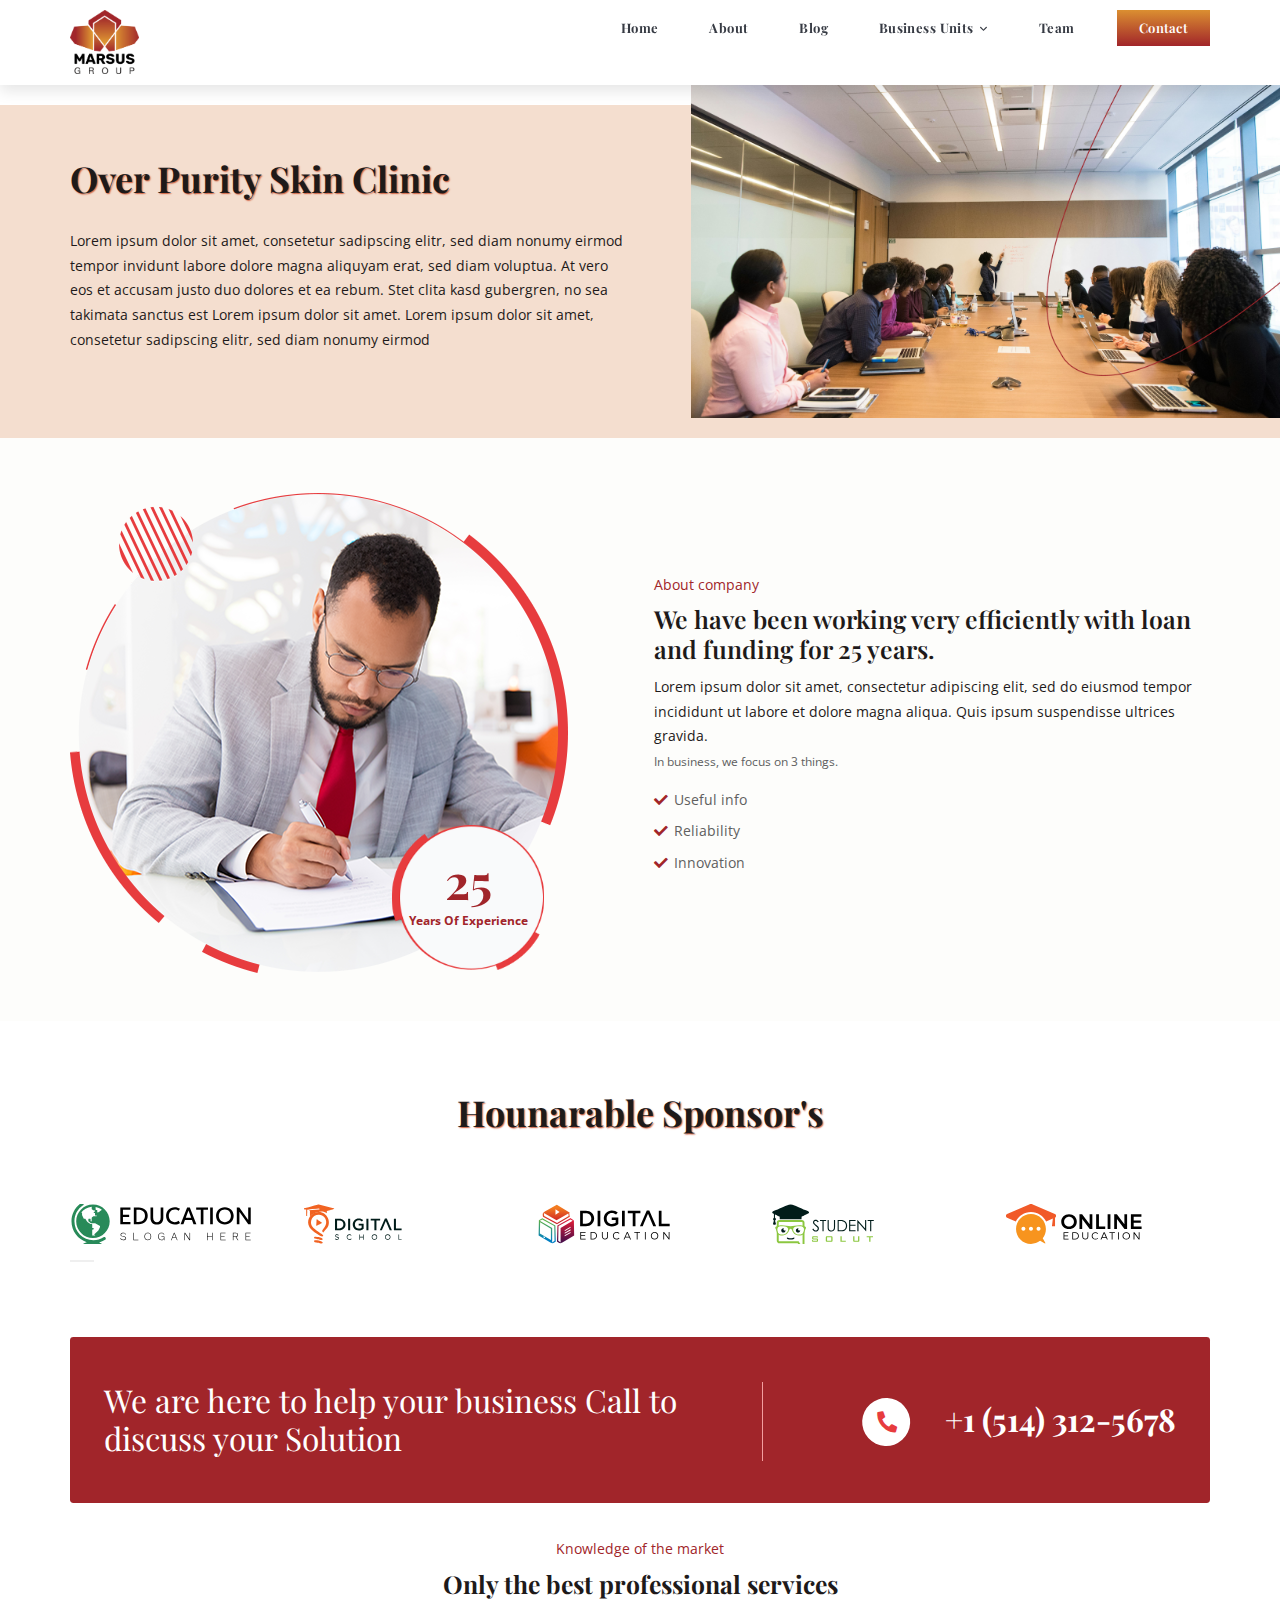
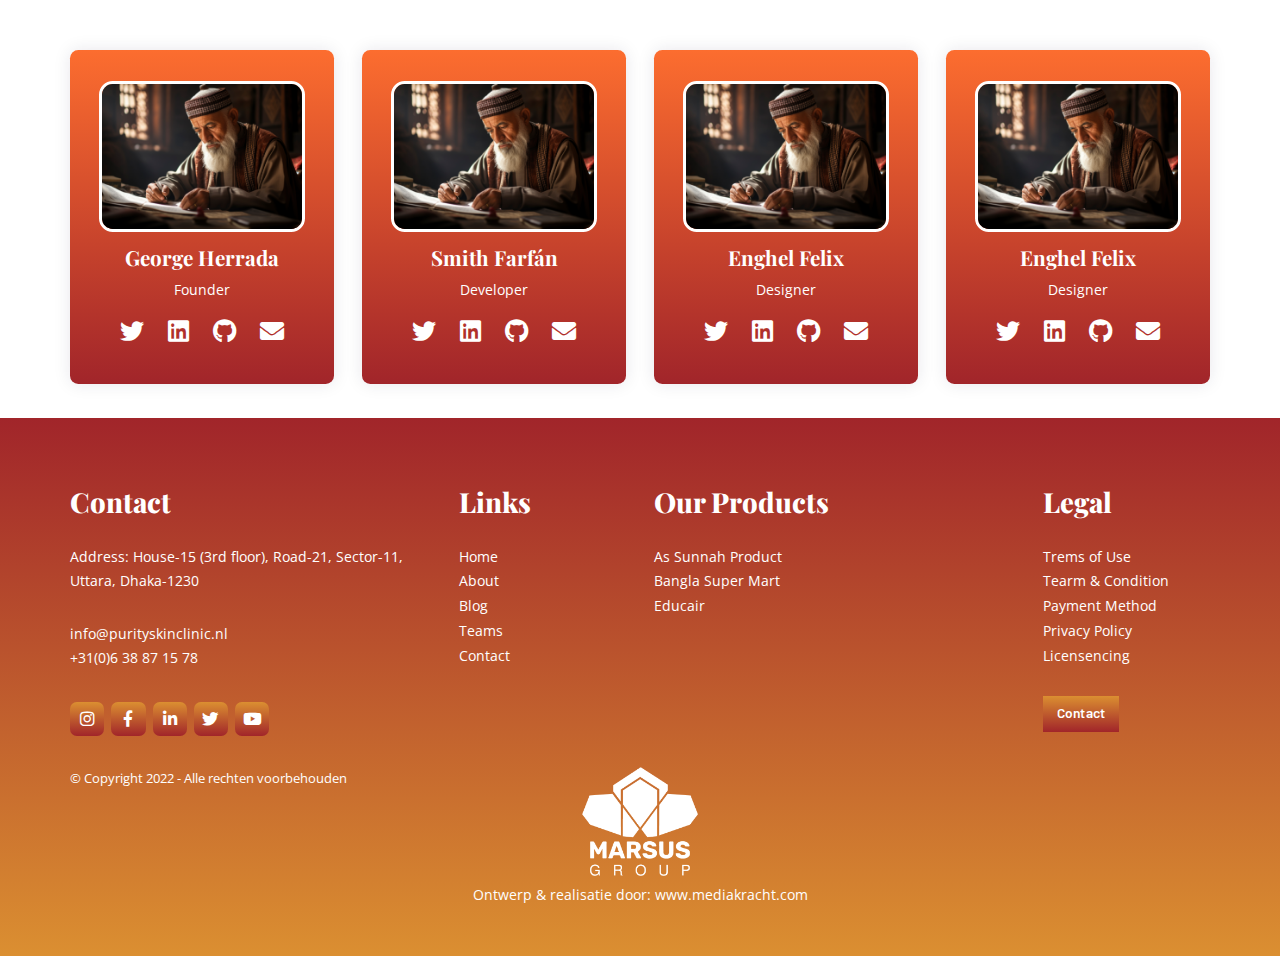
==== commit 441d6cb5: "hero section" ====
--- a/about.html
+++ b/about.html
@@ -33,40 +33,47 @@
     <!-- Preloader End -->
 
   <!-- start header -->
-  <header>
-    <div class="container d-flex align-items-start justify-content-between">
-        <!--logo start-->
-        <a href="index.html" class="logo">
-            <img src="img/logo.png" class="img-fluid" alt="">
-        </a>
-        <!--menu start-->
-        <ul id="menu">
-        <li class="nav-item"><a href="index.html" class="nav-link">Home</a></li>
-        <li class="nav-item"><a href="about.html" class="nav-link">About</a></li>
-        <li class="nav-item"><a href="blog.html" class="nav-link">Blog</a></li>               
-        <li class="nav-item drop_box">
-            <a href="#" class="nav-link">Our Products <i class="far fa-angle-down"></i></a>
-            <div class="drop_wrap">
-                <ul>
-                    <li><a href="#">Marsus trade group</a></li>
-                    <li><a href="#">Marsus trade group</a></li>
-                </ul>
-            </div>
-        </li>
-       
-        <li class="nav-item"><a href="team.html" class="nav-link">Team</a></li>
-        <li class="nav-item"><a href="contact.html" class="button">Contact</a></li>
-    </ul>
-        <!--menu end-->
-
-        <!-- menu toggler -->
-        <div class="hamburger-menu">
-            <span class="line-top"></span>
-            <span class="line-center"></span>
-            <span class="line-bottom"></span>
-        </div>
-    </div>
-</header>
+    <header>
+        <div class="container d-flex align-items-start justify-content-between">
+            <!--logo start-->
+            <a href="index.html" class="logo">
+                <img src="img/logo.png" class="img-fluid" alt="">
+            </a>
+            <!--menu start-->
+            <ul id="menu">
+            <li class="nav-item"><a href="index.html" class="nav-link">Home</a></li>
+            <li class="nav-item"><a href="about.html" class="nav-link">About</a></li>
+            <li class="nav-item"><a href="blog.html" class="nav-link">Blog</a></li>               
+            <li class="nav-item drop_box">
+                <a href="#" class="nav-link">Business Units<i class="far fa-angle-down"></i></a>
+                <div class="drop_wrap">
+                    <ul>
+                        <li><a href="#">Elaaz Health Group</a></li>
+                        <li><a href="#">Hasanah Corporation</a></li>
+                        <li><a href="#">Apon Bhubon Group</a></li>
+                        <li><a href="#">IT Power and Glare Group</a></li>
+                        <li><a href="#">Neamah Agro and Food Group</a></li>
+                        <li><a href="#">Fasateen Group</a></li>
+                        <li><a href="#">Tawseel Group</a></li>
+                        <li><a href="#">Tasakeer Group</a></li>
+                        <li><a href="#">Entaaz Group</a></li>
+                    </ul>
+                </div>
+            </li>
+           
+            <li class="nav-item"><a href="team.html" class="nav-link">Team</a></li>
+            <li class="nav-item"><a href="contact.html" class="button">Contact</a></li>
+        </ul>
+            <!--menu end-->
+
+            <!-- menu toggler -->
+            <div class="hamburger-menu">
+                <span class="line-top"></span>
+                <span class="line-center"></span>
+                <span class="line-bottom"></span>
+            </div>
+        </div>
+    </header>
     <main class="overflow-hidden">
         <!-- inner home -->
         <div class="inner_home">
--- a/css/style.css
+++ b/css/style.css
@@ -18,10 +18,10 @@
 	color: #685650;
 }
 p a:hover{
-	color: #5a3232;
+	color: #373B44;
 }
 main{
-	padding-top: 20.5rem;
+	padding-top: 12.3rem;
 }
 html,
 body,
@@ -111,7 +111,7 @@
 	width: 5.0rem;
 	height: 5.0rem;
 	border-radius: 100%;
-	background: #5a3232;
+	background: #373B44;
 	-webkit-animation: loader3 1.5s linear infinite;
 	animation: loader3 1.5s linear infinite;
 }
@@ -178,20 +178,21 @@
 	transform: translateY(-325%) rotate(-135deg);
 }
 header {
-	position: fixed;
-	top: 0;
-	left: 0;
-	z-index: 1024;
-	width: 100%;
-	padding: 3rem 0;
-	-webkit-transition: 0.3s;
-	-o-transition: 0.3s;
-	transition: 0.3s;
+    position: fixed;
+    top: 0;
+    left: 0;
+    z-index: 1024;
+    width: 100%;
+    padding: 1.5rem 0;
+    -webkit-transition: 0.3s;
+    -o-transition: 0.3s;
+    transition: 0.3s;
+	background-color: #fff;
+	box-shadow: 0 .8rem 2.0rem 0 rgba(0, 0, 0, .1);
 }
 
 /*sticky START CSS*/
 header.sticky {
-	padding: 2rem 0;
 	background-color: #fff;
    -webkit-box-shadow: 0 .8rem 2.0rem 0 rgba(0, 0, 0, .1);
    box-shadow: 0 .8rem 2.0rem 0 rgba(0, 0, 0, .1);
@@ -200,16 +201,10 @@
 	margin-right: 2.2rem;
 	display: block;
 	width: 100%;
-	max-width: 14.5rem;
+	max-width: 10rem;
 }
 .logo img{
 	width: 100%;
-}
-header.sticky .logo img{
-	width: 10rem;
-}
-header.sticky .logo h2{
-	font-size: 3rem;
 }
 #menu {
 	display: -webkit-box;
@@ -231,7 +226,7 @@
 }
 #menu>li>a.nav-link {
 	padding: 1rem 2.2rem 1.2rem;
-	color: #5a3232;
+	color: #373B44;
 	font-size: 2.2rem;
 	font-weight: 700;
 	line-height: 1.36;
@@ -250,7 +245,7 @@
 	font-family: 'Playfair Display', serif;
 }
 #menu>li>a.active{
-	color: #5a3232;
+	color: #373B44;
 }
 #menu>li:hover>a.nav-link {
 	color: #a1252a;
@@ -341,6 +336,41 @@
 	color: #fff;
 
 }
+/* CSS */
+.button-custom {
+  --b: .3rem;   /* border thickness */
+  --s: .45em; /* size of the corner */
+  --color: #373B44;
+  
+  padding: calc(.5em + var(--s)) calc(.9em + var(--s));
+  color: var(--color);
+  --_p: var(--s);
+  background:
+    conic-gradient(from 90deg at var(--b) var(--b),#0000 90deg,var(--color) 0)
+    var(--_p) var(--_p)/calc(100% - var(--b) - 2*var(--_p)) calc(100% - var(--b) - 2*var(--_p));
+  transition: .3s linear, color 0s, background-color 0s;
+  outline: var(--b) solid #0000;
+  outline-offset: .6em;
+  font-size: 2rem;
+  border: 0;
+  user-select: none;
+  -webkit-user-select: none;
+  touch-action: manipulation;
+  font-weight: 700;
+}
+
+.button-custom:hover,
+.button-custom:focus-visible{
+  --_p: .0rem;
+  outline-color: var(--color);
+  outline-offset: .05em;
+  color: var(--color);
+}
+
+.button-custom:active {
+  background: var(--color);
+  color: #fff;
+}
 .title {
     font-size: 5.2rem;
     font-weight: 700;
@@ -348,13 +378,13 @@
     line-height: 1.26;
     max-width: 70rem;
     font-family: "Playfair Display", serif;
-    text-shadow: 2px 2px 2px #CE5937;
+    text-shadow: .2rem .2rem .2rem #CE5937;
 }
 .line{
 	display: block;
 	width: 15rem;
 	height: 0.3rem;
-	background-color: #5a3232;
+	background-color: #373B44;
 }
 .row:not(.no-gutters){
 	margin-left: -2rem;
@@ -366,47 +396,208 @@
 }
 
 /*home area*/
+/*home_area*/
 .home_area{
+	background-color: #D5E0E3;
+	padding: 0 0 6.3rem;
+}
+.genieten_img {
+	overflow: hidden;
+	display: block;
+	border-radius: 1rem;
+	position: relative;
+	z-index: 1;
+}
+.genieten_img::before {
+    content: '';
+    z-index: -1;
+    position: absolute;
+    background: linear-gradient(0deg, rgb(32 33 35) 0%, rgba(19, 4, 79, 0) 100%);
+    width: 100%;
+    height: 100%;
+    top: 0;
+    left: 0;
+}
+.genieten_img:hover img{
+	-webkit-transform: scale(1.1);
+	    -ms-transform: scale(1.1);
+	        transform: scale(1.1);
+}
+.genieten_img img {
+	height: 68rem;
+	-o-object-fit: cover;
+	   object-fit: cover;
+	position: relative;
+	z-index: -2;
+}
+.geni_sec img{
+	height: 32.2rem;
+}
+.mt_34{
+	margin-top: 3.4rem;
+}
+.geni_cont h3 {
+	font-weight: 700;
+	font-size: 6rem;
+	line-height: 1.1;
+	color: #FFFFFF;
+	max-width: 34.1rem;
+}
+.geni_sec .geni_cont h3{
+	font-size: 2.2rem;
+	font-weight: 400;
+	max-width: 21.3rem;
+}
+.geni_sec .geni_cont .expl_box{
+	width: 4rem;
+	height: 4rem;
+}
+.geni_cont .expl_box {
 	display: -webkit-box;
 	display: -ms-flexbox;
 	display: flex;
 	-webkit-box-align: center;
 	    -ms-flex-align: center;
 	        align-items: center;
-	padding-bottom: 2rem;
-	position: relative;
-	z-index: 1;
-}
-.home_content{
-	width: 56.3rem;
-	-ms-flex-negative: 0;
-	    flex-shrink: 0;
-	margin-right: 18rem;
-}
-.button_group{
+	-webkit-box-pack: center;
+	    -ms-flex-pack: center;
+	        justify-content: center;
+	width: 7rem;
+	height: 7rem;
+	border-radius: 50%;
+	background-color: #fff;
+	color: #212224;
+	font-size: 3rem;
+}
+.geni_cont .expl_box:hover{
+	background: linear-gradient(0deg, rgba(161, 37, 42, 1) 0%, rgba(219, 143, 49, 1) 100%);
+	color: #fff;
+}
+.geni_cont{
+	display: -webkit-box;
+	display: -ms-flexbox;
+	display: flex;
+	-webkit-box-align: end;
+	    -ms-flex-align: end;
+	        align-items: flex-end;
+	-webkit-box-pack: justify;
+	    -ms-flex-pack: justify;
+	        justify-content: space-between;
+	position: absolute;
+	padding: 0 6.7rem;
+	bottom: 6.6rem;
+	left: 0;
+	width: 100%;
+}
+.geni_sec .geni_cont {
+   bottom: 3.3rem;
+}
+.geni_sec .geni_cont{
+	padding: 0 3rem;
+}
+.mt_34 .geni_cont{
+	-webkit-box-align: center;
+	    -ms-flex-align: center;
+	        align-items: center;
+}
+.genieten_img h4{
+	font-size: 2.6rem;
+	line-height: 1.1;
+	font-weight: 700;
+	color: #fff;
+	margin-top: 1.2rem;
+}
+.geni_sec .sale{
+	font-size: 2rem;
+	font-weight: 900;
+	padding: 0.8rem 2.1rem;
+	background-color: #fff;
+	color: #212224;
+	position: absolute;
+	left: 2rem;
+	top: 2rem;
+	border-radius: 1rem;
+	text-transform: uppercase;
+}
+.geni_sec .new{
+	background-color: #fff;
+	color: #212224;
+}
+.home_bottom{
+	margin-top: 4.5rem;
 	display: -webkit-box;
 	display: -ms-flexbox;
 	display: flex;
 	-webkit-box-align: center;
 	    -ms-flex-align: center;
 	        align-items: center;
-}
-.button_group a:first-child{
-	margin-right: 3rem;
-}
-.slider_wrap{
-	width: 100%;
-	position: relative;
-	z-index: 1;
-}
-.slider_wrap .item{
-	height: 70rem;
-	background-size: cover;
-	background-repeat: no-repeat;
-	background-position: center center;
-}
-.slider_wrap .owl-item.active .item{
-	height: 78.8rem;
+	-webkit-box-pack: justify;
+	    -ms-flex-pack: justify;
+	        justify-content: space-between;
+	-webkit-column-gap: 2rem;
+	   -moz-column-gap: 2rem;
+	        column-gap: 2rem;
+}
+.home_wapp{
+	display: -webkit-box;
+	display: -ms-flexbox;
+	display: flex;
+	-webkit-box-align: center;
+	    -ms-flex-align: center;
+	        align-items: center;
+	margin-top: 2rem;
+}
+.home_wapp>img{
+	max-height: 4.8rem;
+	max-width: 4.8rem;
+	-o-object-fit: contain;
+	   object-fit: contain;
+}
+.home_bottom h5{
+	font-size: 2rem;
+	line-height: 1.1;
+	margin-left: 2rem;
+}
+.home_star{
+	display: -webkit-box;
+	display: -ms-flexbox;
+	display: flex;
+	-webkit-box-align: center;
+	    -ms-flex-align: center;
+	        align-items: center;
+}
+.home_star img{
+	width: 2.7rem;
+}
+.home_star img:not(:last-child){
+	margin-right: 0.6rem;
+}
+.populaire_box {
+	background-color: #212224;
+	padding: 2.7rem 3rem;
+	height: 100%;
+	border-radius: 1rem;
+}
+.populaire_box h3{
+	font-size: 2.5rem;
+	font-weight: 700;
+	line-height: 1.20;
+	color: #fff;
+	margin-bottom: 1.2rem;
+}
+.populaire_box ul li{
+	padding-top: 1.5rem;
+}
+.populaire_box ul li a{
+	font-size: 2.2rem;
+	color: #fff;
+}
+.populaire_box ul li a:hover{
+	color: #a1252a;
+}
+.populaire_box ul li:not(:last-child){
+	border-bottom: 0.1rem solid #D5E0E3;
+	padding-bottom: 1rem;
 }
 .slider_wrap .owl-stage{
 	padding-left: 0 !important;
@@ -493,7 +684,7 @@
 	margin-bottom: 2.5rem;
 }
 .treatment_content h4 span{
-	color: #5a3232;
+	color: #373B44;
 }
 .treatment_img{
 	display: block;
@@ -532,7 +723,7 @@
 	margin-left: 1.4rem;
 }
 .link:hover{
-	color: #5a3232;
+	color: #373B44;
 }
 .bottom_content{
 	margin-top: 7rem;
@@ -556,7 +747,7 @@
 	padding: 10rem 0;
 }
 .social_area .social_icons a{
-	background-color: #5a3232;
+	background-color: #373B44;
 	color: #fff;
 }
 
@@ -776,7 +967,7 @@
 }
 .method_wrap h2{
 	font-size: 4rem;
-	color: #5a3232;
+	color: #373B44;
 	line-height: 1.2;
 }
 .specialist_contents{
@@ -816,13 +1007,13 @@
 }
 .contact_area h4{
 	font-size: 4.2rem;
-	color: #5a3232;
+	color: #373B44;
 }
 .contact_area li a{
 	color: #685650;
 }
 .contact_area li a:hover{
-	color: #5a3232;
+	color: #373B44;
 }
 .contact_area .flink{
 	color: #685650;
@@ -830,7 +1021,7 @@
 	margin-bottom: 3rem;
 }
 .contact_area .flink:hover{
-	color: #5a3232;
+	color: #373B44;
 }
 .contact_form{
 	max-width: 92rem;
@@ -1203,43 +1394,47 @@
   }
   
   .tabs-list li {
-	-webkit-box-flex: 1;
-		-ms-flex: 1 0 15.666667%;
-			flex: 1 0 15.666667%;
-	max-width: 20.666667%;
-	text-align: center;
-	font-size: 1.6rem;
-	font-weight: 500;
-	color: #111111;
-	cursor: pointer;
-	margin-right: .5rem;
-	margin-left: .5rem;
-  }
+    -webkit-box-flex: 1;
+    -ms-flex: 1 0 11.11%;
+    flex: 1 0 10.1%;
+    max-width: 11.11%;
+    text-align: center;
+    font-size: 1.6rem;
+    font-weight: 500;
+    color: #fff;
+    cursor: pointer;
+    margin-right: .5rem;
+    margin-left: .5rem;
+	background: linear-gradient(0deg, rgba(219, 143, 49, 1) 0%, rgba(161, 37, 42, 1) 100%);
+    padding: 2rem 1rem;
+	border-radius: 0.9rem;
+}
   
   .tabs-list li span {
 	display: block;
 	margin-top: 1.0rem;
 	font-weight: bold;
-	font-size: 2.5rem;
-	color: #111111;
+	font-size: 2.2rem;
+	color: #fff;
 	-webkit-transition: 0.5s;
 	transition: 0.5s;
+	line-height: 1.20;
   }
   
   .tabs-list li i {
 	font-size: 6.0rem;
 	line-height: 1;
-	color: #111111;
+	color: #fff;
 	-webkit-transition: 0.5s;
 	transition: 0.5s;
   }
   
   .tabs-list li.current span {
-	color: #a1252a;
+	color: #000;
   }
   
   .tabs-list li.current i {
-	color: #a1252a;
+	color: #000;
   }
   
   .services-list-tab .tabs_item .services-tab-content {
--- a/css/responsive.css
+++ b/css/responsive.css
@@ -11,12 +11,7 @@
 	.container{
 		max-width: 1550px;
 	}
-	header .container{
-		max-width: 1810px;
-	}
-	.home_area{
-		padding-left: calc((100% - 1550px) /  2 + 13rem);
-	}
+	
 }
 @media (min-width: 1440px) and (max-width: 1599.98px) { 
 	html{
@@ -25,12 +20,6 @@
 	.container{
 		max-width: 1340px;
 	}
-	header .container{
-		max-width: 1400px;
-	}
-	.home_area{
-		padding-left: calc((100% - 1340px) /  2 + 13rem);
-	}
 	#menu>li>a.nav-link {
 	    font-size: 2rem;
 	}
@@ -39,17 +28,11 @@
 	html{
 		font-size: 47%;
 	}
-	header .container{
-		max-width: 1300px;
-	}
 	#menu>li>a.nav-link {
 	    font-size: 1.8rem;
 	}
 	.container{
 		max-width: 1290px;
-	}
-	.home_area{
-		padding-left: calc((100% - 1290px) /  2 + 13rem);
 	}
 }
 
@@ -72,9 +55,6 @@
 @media (min-width: 992px) and (max-width: 1199.98px) { 
 	html{
 		font-size: 38%;
-	}
-	.home_area{
-		padding-left: calc((100% - 960px) /  2 + 15px);
 	}
 	#menu>li {
 	    margin: 0 1rem;
@@ -395,13 +375,6 @@
 	html{
 		font-size: 36%;
 	}
-	.home_area{
-		-webkit-box-orient: vertical;
-		-webkit-box-direction: reverse;
-		    -ms-flex-direction: column-reverse;
-		        flex-direction: column-reverse;
-		padding-left: calc((100% - 540px) /  2 + 15px + 4rem);
-	}
 	.home_content {
 		margin-top: 8rem;
 	    width: 100%;
@@ -429,9 +402,6 @@
 		padding-left: 4rem;
 		padding-right: 4rem;
 	}
-	.home_area{
-		padding-left: 6.5rem;
-	}
 	.home_content{
 		padding-right: 6.5rem;
 	}
